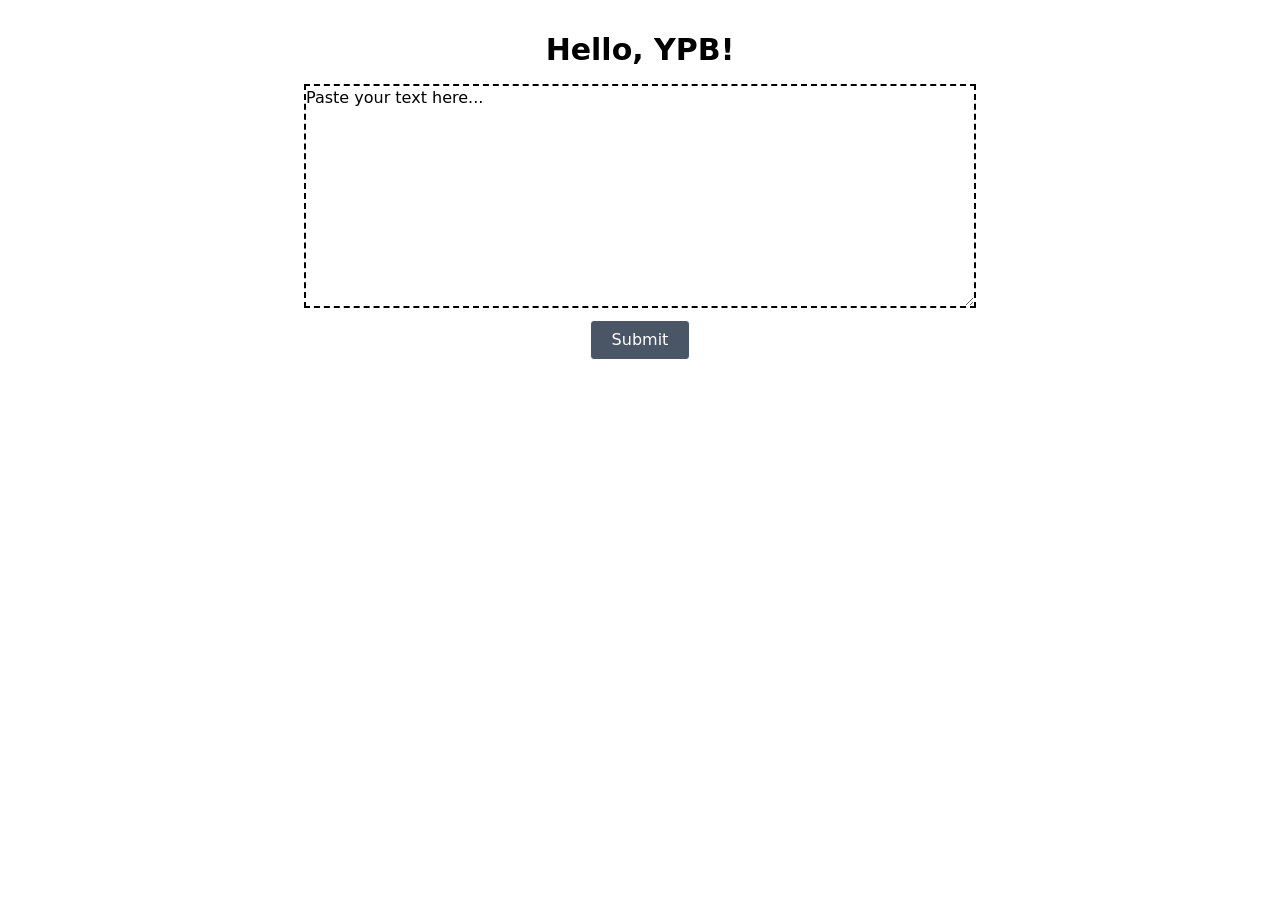
==== web/index.html @ c7476828 "refactor: update textarea and CSS classes for better responsiveness" ====
<!doctype html>
<html>

<head>
    <meta charset="UTF-8">
    <meta name="viewport" content="width=device-width, initial-scale=1.0">
    <link href="./output.css" rel="stylesheet">
</head>

<body>
    <div class="container flex flex-col items-center mx-auto px-3 py-8">
        <h1 class="text-3xl font-bold mb-4">Hello, YPB!</h1>
        <textarea id="textInput" placeholder="Paste your text here..."
            class="border-dashed w-8/12 max-w-2xl h-56 min-h-10 border-2"></textarea>
        <button id="submitButton" class="border rounded-sm hover:bg-black active:bg-gray-700 active:scale-95 transition-transform duration-150 w-25 h-10 mt-3 bg-gray-600 text-white">Submit</button>
        <div id="responseText" class="mt-4 p-2 w-sm md:w-md lg:w-xl"></div>
    </div>
    <script>
        const textInput = document.getElementById('textInput');
        const submitButton = document.getElementById('submitButton');
        const responseTextDiv = document.getElementById('responseText');

        submitButton.addEventListener('click', () => {
            const text = textInput.value;
            fetch('/', {
                method: 'PUT',
                headers: {
                    'Content-Type': 'text/plain',
                },
                body: text,
            })
                .then(response => {
                    if (response.ok) {
                        console.log('PUT request successful');
                        return response.text();
                        // Optionally, clear the textarea or give user feedback
                        // textInput.value = ''; 
                    } else {
                        console.error('PUT request failed:', response.status, response.statusText);
                        responseTextDiv.innerText = 'Error: ' + response.status + ' ' + response.statusText;
                        return null;
                    }
                })
                .then(data => {
                    if (data !== null) {
                        responseTextDiv.innerText = data;
                    }
                })
                .catch(error => {
                    console.error('Error sending PUT request:', error);
                    responseTextDiv.innerText = 'Error sending request: ' + error;
                });
        });
    </script>
</body>

</html>
---- web/output.css ----
/*! tailwindcss v4.1.5 | MIT License | https://tailwindcss.com */
@layer properties;
@layer theme, base, components, utilities;
@layer theme {
  :root, :host {
    --font-sans: ui-sans-serif, system-ui, sans-serif, "Apple Color Emoji",
      "Segoe UI Emoji", "Segoe UI Symbol", "Noto Color Emoji";
    --font-mono: ui-monospace, SFMono-Regular, Menlo, Monaco, Consolas, "Liberation Mono",
      "Courier New", monospace;
    --color-gray-600: oklch(44.6% 0.03 256.802);
    --color-gray-700: oklch(37.3% 0.034 259.733);
    --color-black: #000;
    --color-white: #fff;
    --spacing: 0.25rem;
    --container-2xs: 18rem;
    --container-xs: 20rem;
    --container-sm: 24rem;
    --container-md: 28rem;
    --container-lg: 32rem;
    --container-xl: 36rem;
    --container-2xl: 42rem;
    --text-3xl: 1.875rem;
    --text-3xl--line-height: calc(2.25 / 1.875);
    --font-weight-bold: 700;
    --radius-sm: 0.25rem;
    --default-transition-duration: 150ms;
    --default-transition-timing-function: cubic-bezier(0.4, 0, 0.2, 1);
    --default-font-family: var(--font-sans);
    --default-mono-font-family: var(--font-mono);
  }
}
@layer base {
  *, ::after, ::before, ::backdrop, ::file-selector-button {
    box-sizing: border-box;
    margin: 0;
    padding: 0;
    border: 0 solid;
  }
  html, :host {
    line-height: 1.5;
    -webkit-text-size-adjust: 100%;
    tab-size: 4;
    font-family: var(--default-font-family, ui-sans-serif, system-ui, sans-serif, "Apple Color Emoji", "Segoe UI Emoji", "Segoe UI Symbol", "Noto Color Emoji");
    font-feature-settings: var(--default-font-feature-settings, normal);
    font-variation-settings: var(--default-font-variation-settings, normal);
    -webkit-tap-highlight-color: transparent;
  }
  hr {
    height: 0;
    color: inherit;
    border-top-width: 1px;
  }
  abbr:where([title]) {
    -webkit-text-decoration: underline dotted;
    text-decoration: underline dotted;
  }
  h1, h2, h3, h4, h5, h6 {
    font-size: inherit;
    font-weight: inherit;
  }
  a {
    color: inherit;
    -webkit-text-decoration: inherit;
    text-decoration: inherit;
  }
  b, strong {
    font-weight: bolder;
  }
  code, kbd, samp, pre {
    font-family: var(--default-mono-font-family, ui-monospace, SFMono-Regular, Menlo, Monaco, Consolas, "Liberation Mono", "Courier New", monospace);
    font-feature-settings: var(--default-mono-font-feature-settings, normal);
    font-variation-settings: var(--default-mono-font-variation-settings, normal);
    font-size: 1em;
  }
  small {
    font-size: 80%;
  }
  sub, sup {
    font-size: 75%;
    line-height: 0;
    position: relative;
    vertical-align: baseline;
  }
  sub {
    bottom: -0.25em;
  }
  sup {
    top: -0.5em;
  }
  table {
    text-indent: 0;
    border-color: inherit;
    border-collapse: collapse;
  }
  :-moz-focusring {
    outline: auto;
  }
  progress {
    vertical-align: baseline;
  }
  summary {
    display: list-item;
  }
  ol, ul, menu {
    list-style: none;
  }
  img, svg, video, canvas, audio, iframe, embed, object {
    display: block;
    vertical-align: middle;
  }
  img, video {
    max-width: 100%;
    height: auto;
  }
  button, input, select, optgroup, textarea, ::file-selector-button {
    font: inherit;
    font-feature-settings: inherit;
    font-variation-settings: inherit;
    letter-spacing: inherit;
    color: inherit;
    border-radius: 0;
    background-color: transparent;
    opacity: 1;
  }
  :where(select:is([multiple], [size])) optgroup {
    font-weight: bolder;
  }
  :where(select:is([multiple], [size])) optgroup option {
    padding-inline-start: 20px;
  }
  ::file-selector-button {
    margin-inline-end: 4px;
  }
  ::placeholder {
    opacity: 1;
  }
  @supports (not (-webkit-appearance: -apple-pay-button))  or (contain-intrinsic-size: 1px) {
    ::placeholder {
      color: currentcolor;
      @supports (color: color-mix(in lab, red, red)) {
        color: color-mix(in oklab, currentcolor 50%, transparent);
      }
    }
  }
  textarea {
    resize: vertical;
  }
  ::-webkit-search-decoration {
    -webkit-appearance: none;
  }
  ::-webkit-date-and-time-value {
    min-height: 1lh;
    text-align: inherit;
  }
  ::-webkit-datetime-edit {
    display: inline-flex;
  }
  ::-webkit-datetime-edit-fields-wrapper {
    padding: 0;
  }
  ::-webkit-datetime-edit, ::-webkit-datetime-edit-year-field, ::-webkit-datetime-edit-month-field, ::-webkit-datetime-edit-day-field, ::-webkit-datetime-edit-hour-field, ::-webkit-datetime-edit-minute-field, ::-webkit-datetime-edit-second-field, ::-webkit-datetime-edit-millisecond-field, ::-webkit-datetime-edit-meridiem-field {
    padding-block: 0;
  }
  :-moz-ui-invalid {
    box-shadow: none;
  }
  button, input:where([type="button"], [type="reset"], [type="submit"]), ::file-selector-button {
    appearance: button;
  }
  ::-webkit-inner-spin-button, ::-webkit-outer-spin-button {
    height: auto;
  }
  [hidden]:where(:not([hidden="until-found"])) {
    display: none !important;
  }
}
@layer utilities {
  .visible {
    visibility: visible;
  }
  .absolute {
    position: absolute;
  }
  .fixed {
    position: fixed;
  }
  .container {
    width: 100%;
    @media (width >= 40rem) {
      max-width: 40rem;
    }
    @media (width >= 48rem) {
      max-width: 48rem;
    }
    @media (width >= 64rem) {
      max-width: 64rem;
    }
    @media (width >= 80rem) {
      max-width: 80rem;
    }
    @media (width >= 96rem) {
      max-width: 96rem;
    }
  }
  .mx-6 {
    margin-inline: calc(var(--spacing) * 6);
  }
  .mx-auto {
    margin-inline: auto;
  }
  .mt-3 {
    margin-top: calc(var(--spacing) * 3);
  }
  .mt-4 {
    margin-top: calc(var(--spacing) * 4);
  }
  .mb-4 {
    margin-bottom: calc(var(--spacing) * 4);
  }
  .contents {
    display: contents;
  }
  .flex {
    display: flex;
  }
  .table {
    display: table;
  }
  .h-10 {
    height: calc(var(--spacing) * 10);
  }
  .h-56 {
    height: calc(var(--spacing) * 56);
  }
  .min-h-10 {
    min-height: calc(var(--spacing) * 10);
  }
  .w-1 {
    width: calc(var(--spacing) * 1);
  }
  .w-2xs {
    width: var(--container-2xs);
  }
  .w-8 {
    width: calc(var(--spacing) * 8);
  }
  .w-8\/12 {
    width: calc(8/12 * 100%);
  }
  .w-15 {
    width: calc(var(--spacing) * 15);
  }
  .w-20 {
    width: calc(var(--spacing) * 20);
  }
  .w-25 {
    width: calc(var(--spacing) * 25);
  }
  .w-sm {
    width: var(--container-sm);
  }
  .w-xs {
    width: var(--container-xs);
  }
  .max-w-0 {
    max-width: calc(var(--spacing) * 0);
  }
  .max-w-2xl {
    max-width: var(--container-2xl);
  }
  .max-w-lg {
    max-width: var(--container-lg);
  }
  .max-w-xl {
    max-width: var(--container-xl);
  }
  .border-collapse {
    border-collapse: collapse;
  }
  .resize {
    resize: both;
  }
  .flex-col {
    flex-direction: column;
  }
  .items-center {
    align-items: center;
  }
  .rounded-sm {
    border-radius: var(--radius-sm);
  }
  .border {
    border-style: var(--tw-border-style);
    border-width: 1px;
  }
  .border-2 {
    border-style: var(--tw-border-style);
    border-width: 2px;
  }
  .border-dashed {
    --tw-border-style: dashed;
    border-style: dashed;
  }
  .bg-gray-600 {
    background-color: var(--color-gray-600);
  }
  .p-1 {
    padding: calc(var(--spacing) * 1);
  }
  .p-2 {
    padding: calc(var(--spacing) * 2);
  }
  .p-10 {
    padding: calc(var(--spacing) * 10);
  }
  .p-20 {
    padding: calc(var(--spacing) * 20);
  }
  .px-3 {
    padding-inline: calc(var(--spacing) * 3);
  }
  .py-8 {
    padding-block: calc(var(--spacing) * 8);
  }
  .text-3xl {
    font-size: var(--text-3xl);
    line-height: var(--tw-leading, var(--text-3xl--line-height));
  }
  .font-bold {
    --tw-font-weight: var(--font-weight-bold);
    font-weight: var(--font-weight-bold);
  }
  .text-white {
    color: var(--color-white);
  }
  .underline {
    text-decoration-line: underline;
  }
  .outline {
    outline-style: var(--tw-outline-style);
    outline-width: 1px;
  }
  .transition-transform {
    transition-property: transform, translate, scale, rotate;
    transition-timing-function: var(--tw-ease, var(--default-transition-timing-function));
    transition-duration: var(--tw-duration, var(--default-transition-duration));
  }
  .duration-150 {
    --tw-duration: 150ms;
    transition-duration: 150ms;
  }
  .hover\:bg-black {
    &:hover {
      @media (hover: hover) {
        background-color: var(--color-black);
      }
    }
  }
  .active\:scale-95 {
    &:active {
      --tw-scale-x: 95%;
      --tw-scale-y: 95%;
      --tw-scale-z: 95%;
      scale: var(--tw-scale-x) var(--tw-scale-y);
    }
  }
  .active\:bg-gray-700 {
    &:active {
      background-color: var(--color-gray-700);
    }
  }
  .sm\:w-sm {
    @media (width >= 40rem) {
      width: var(--container-sm);
    }
  }
  .sm\:w-xs {
    @media (width >= 40rem) {
      width: var(--container-xs);
    }
  }
  .md\:w-md {
    @media (width >= 48rem) {
      width: var(--container-md);
    }
  }
  .lg\:w-xl {
    @media (width >= 64rem) {
      width: var(--container-xl);
    }
  }
}
@property --tw-border-style {
  syntax: "*";
  inherits: false;
  initial-value: solid;
}
@property --tw-font-weight {
  syntax: "*";
  inherits: false;
}
@property --tw-outline-style {
  syntax: "*";
  inherits: false;
  initial-value: solid;
}
@property --tw-duration {
  syntax: "*";
  inherits: false;
}
@property --tw-scale-x {
  syntax: "*";
  inherits: false;
  initial-value: 1;
}
@property --tw-scale-y {
  syntax: "*";
  inherits: false;
  initial-value: 1;
}
@property --tw-scale-z {
  syntax: "*";
  inherits: false;
  initial-value: 1;
}
@layer properties {
  @supports ((-webkit-hyphens: none) and (not (margin-trim: inline))) or ((-moz-orient: inline) and (not (color:rgb(from red r g b)))) {
    *, ::before, ::after, ::backdrop {
      --tw-border-style: solid;
      --tw-font-weight: initial;
      --tw-outline-style: solid;
      --tw-duration: initial;
      --tw-scale-x: 1;
      --tw-scale-y: 1;
      --tw-scale-z: 1;
    }
  }
}
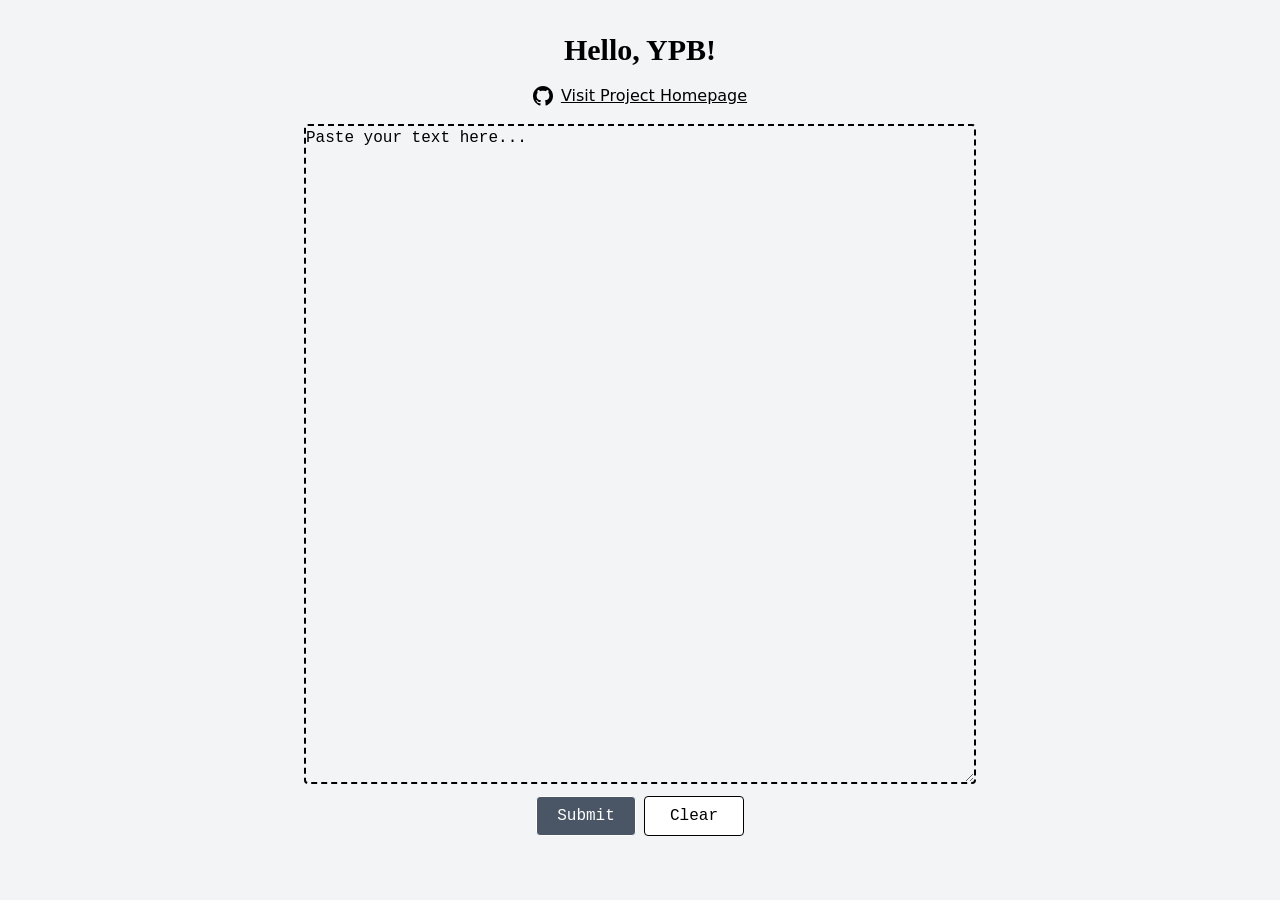
==== commit 9895b734: "feat: enhance UI with responsive design" ====
--- a/web/index.html
+++ b/web/index.html
@@ -7,17 +7,31 @@
     <link href="./output.css" rel="stylesheet">
 </head>
 
-<body>
-    <div class="container flex flex-col items-center mx-auto px-3 py-8">
-        <h1 class="text-3xl font-bold mb-4">Hello, YPB!</h1>
+<body class="bg-gray-100 overflow-hidden">
+    <div class="container flex flex-col items-center mx-auto px-3 py-8 h-dvh">
+        <h1 class="text-3xl font-bold mb-4 font-serif">Hello, YPB!</h1>
+        <a href="https://github.com/st0nie/ypb/" target="_blank" rel="noopener noreferrer"
+            class="flex items-center text-black hover:text-gray-700 underline mb-4">
+            <svg class="w-5 h-5 mr-2" xmlns="http://www.w3.org/2000/svg" viewBox="0 0 24 24" fill="currentColor">
+                <path
+                    d="M12 0c-6.626 0-12 5.373-12 12 0 5.302 3.438 9.8 8.207 11.387.599.111.793-.261.793-.577v-2.234c-3.338.726-4.033-1.416-4.033-1.416-.546-1.387-1.333-1.756-1.333-1.756-1.089-.745.083-.729.083-.729 1.205.084 1.839 1.237 1.839 1.237 1.07 1.834 2.807 1.304 3.492.997.107-.775.418-1.305.762-1.604-2.665-.305-5.467-1.334-5.467-5.931 0-1.311.469-2.381 1.236-3.221-.124-.303-.535-1.524.117-3.176 0 0 1.008-.322 3.301 1.23.957-.266 1.983-.399 3.003-.404 1.02.005 2.047.138 3.006.404 2.291-1.552 3.297-1.23 3.297-1.23.653 1.653.242 2.874.118 3.176.77.84 1.235 1.911 1.235 3.221 0 4.609-2.807 5.624-5.479 5.921.43.372.823 1.102.823 2.222v3.293c0 .319.192.694.801.576 4.765-1.589 8.199-6.086 8.199-11.386 0-6.627-5.373-12-12-12z" />
+            </svg>
+            Visit Project Homepage
+        </a>
         <textarea id="textInput" placeholder="Paste your text here..."
-            class="border-dashed w-8/12 max-w-2xl h-56 min-h-10 border-2"></textarea>
-        <button id="submitButton" class="border rounded-sm hover:bg-black active:bg-gray-700 active:scale-95 transition-transform duration-150 w-25 h-10 mt-3 bg-gray-600 text-white">Submit</button>
+            class="border-dashed font-mono w-10/12 max-w-2xl h-full max-h-dvh min-h-10 border-2 focus:border-solid rounded-sm placeholder:text-left"></textarea>
+        <div class="flex mt-3 space-x-2 font-mono">
+            <button id="submitButton"
+                class="border rounded-sm hover:bg-black active:bg-gray-600 active:scale-95 transition-transform duration-150 w-25 h-10 bg-gray-600 text-white px-4">Submit</button>
+            <button id="clearButton"
+                class="border rounded-sm hover:bg-gray-300 active:bg-white active:scale-95 transition-transform duration-150 w-25 h-10 bg-white text-black px-4">Clear</button>
+        </div>
         <div id="responseText" class="mt-4 p-2 w-sm md:w-md lg:w-xl"></div>
     </div>
     <script>
         const textInput = document.getElementById('textInput');
         const submitButton = document.getElementById('submitButton');
+        const clearButton = document.getElementById('clearButton'); // Get the clear button
         const responseTextDiv = document.getElementById('responseText');
 
         submitButton.addEventListener('click', () => {
@@ -33,8 +47,7 @@
                     if (response.ok) {
                         console.log('PUT request successful');
                         return response.text();
-                        // Optionally, clear the textarea or give user feedback
-                        // textInput.value = ''; 
+                        textInput.value = '';
                     } else {
                         console.error('PUT request failed:', response.status, response.statusText);
                         responseTextDiv.innerText = 'Error: ' + response.status + ' ' + response.statusText;
@@ -51,6 +64,12 @@
                     responseTextDiv.innerText = 'Error sending request: ' + error;
                 });
         });
+
+        clearButton.addEventListener('click', () => {
+            textInput.value = '';
+            responseTextDiv.innerText = '';
+            console.log('Text input and response cleared');
+        });
     </script>
 </body>
 
--- a/web/output.css
+++ b/web/output.css
@@ -5,10 +5,20 @@
   :root, :host {
     --font-sans: ui-sans-serif, system-ui, sans-serif, "Apple Color Emoji",
       "Segoe UI Emoji", "Segoe UI Symbol", "Noto Color Emoji";
+    --font-serif: ui-serif, Georgia, Cambria, "Times New Roman", Times, serif;
     --font-mono: ui-monospace, SFMono-Regular, Menlo, Monaco, Consolas, "Liberation Mono",
       "Courier New", monospace;
+    --color-blue-500: oklch(62.3% 0.214 259.815);
+    --color-blue-700: oklch(48.8% 0.243 264.376);
+    --color-gray-50: oklch(98.5% 0.002 247.839);
+    --color-gray-100: oklch(96.7% 0.003 264.542);
+    --color-gray-200: oklch(92.8% 0.006 264.531);
+    --color-gray-300: oklch(87.2% 0.01 258.338);
+    --color-gray-400: oklch(70.7% 0.022 261.325);
+    --color-gray-500: oklch(55.1% 0.027 264.364);
     --color-gray-600: oklch(44.6% 0.03 256.802);
     --color-gray-700: oklch(37.3% 0.034 259.733);
+    --color-gray-900: oklch(21% 0.034 264.665);
     --color-black: #000;
     --color-white: #fff;
     --spacing: 0.25rem;
@@ -21,8 +31,11 @@
     --container-2xl: 42rem;
     --text-3xl: 1.875rem;
     --text-3xl--line-height: calc(2.25 / 1.875);
+    --font-weight-semibold: 600;
     --font-weight-bold: 700;
     --radius-sm: 0.25rem;
+    --animate-spin: spin 1s linear infinite;
+    --animate-pulse: pulse 2s cubic-bezier(0.4, 0, 0.6, 1) infinite;
     --default-transition-duration: 150ms;
     --default-transition-timing-function: cubic-bezier(0.4, 0, 0.2, 1);
     --default-font-family: var(--font-sans);
@@ -202,9 +215,6 @@
       max-width: 96rem;
     }
   }
-  .mx-6 {
-    margin-inline: calc(var(--spacing) * 6);
-  }
   .mx-auto {
     margin-inline: auto;
   }
@@ -214,6 +224,9 @@
   .mt-4 {
     margin-top: calc(var(--spacing) * 4);
   }
+  .mr-2 {
+    margin-right: calc(var(--spacing) * 2);
+  }
   .mb-4 {
     margin-bottom: calc(var(--spacing) * 4);
   }
@@ -223,35 +236,29 @@
   .flex {
     display: flex;
   }
-  .table {
-    display: table;
+  .h-5 {
+    height: calc(var(--spacing) * 5);
   }
   .h-10 {
     height: calc(var(--spacing) * 10);
   }
-  .h-56 {
-    height: calc(var(--spacing) * 56);
+  .h-dvh {
+    height: 100dvh;
+  }
+  .h-full {
+    height: 100%;
+  }
+  .max-h-dvh {
+    max-height: 100dvh;
   }
   .min-h-10 {
     min-height: calc(var(--spacing) * 10);
   }
-  .w-1 {
-    width: calc(var(--spacing) * 1);
-  }
-  .w-2xs {
-    width: var(--container-2xs);
-  }
-  .w-8 {
-    width: calc(var(--spacing) * 8);
-  }
-  .w-8\/12 {
-    width: calc(8/12 * 100%);
-  }
-  .w-15 {
-    width: calc(var(--spacing) * 15);
-  }
-  .w-20 {
-    width: calc(var(--spacing) * 20);
+  .w-5 {
+    width: calc(var(--spacing) * 5);
+  }
+  .w-10\/12 {
+    width: calc(10/12 * 100%);
   }
   .w-25 {
     width: calc(var(--spacing) * 25);
@@ -259,32 +266,24 @@
   .w-sm {
     width: var(--container-sm);
   }
-  .w-xs {
-    width: var(--container-xs);
-  }
-  .max-w-0 {
-    max-width: calc(var(--spacing) * 0);
-  }
   .max-w-2xl {
     max-width: var(--container-2xl);
   }
-  .max-w-lg {
-    max-width: var(--container-lg);
-  }
-  .max-w-xl {
-    max-width: var(--container-xl);
-  }
-  .border-collapse {
-    border-collapse: collapse;
-  }
-  .resize {
-    resize: both;
-  }
   .flex-col {
     flex-direction: column;
   }
   .items-center {
     align-items: center;
+  }
+  .space-x-2 {
+    :where(& > :not(:last-child)) {
+      --tw-space-x-reverse: 0;
+      margin-inline-start: calc(calc(var(--spacing) * 2) * var(--tw-space-x-reverse));
+      margin-inline-end: calc(calc(var(--spacing) * 2) * calc(1 - var(--tw-space-x-reverse)));
+    }
+  }
+  .overflow-hidden {
+    overflow: hidden;
   }
   .rounded-sm {
     border-radius: var(--radius-sm);
@@ -301,26 +300,32 @@
     --tw-border-style: dashed;
     border-style: dashed;
   }
+  .bg-gray-100 {
+    background-color: var(--color-gray-100);
+  }
   .bg-gray-600 {
     background-color: var(--color-gray-600);
   }
-  .p-1 {
-    padding: calc(var(--spacing) * 1);
+  .bg-white {
+    background-color: var(--color-white);
   }
   .p-2 {
     padding: calc(var(--spacing) * 2);
   }
-  .p-10 {
-    padding: calc(var(--spacing) * 10);
-  }
-  .p-20 {
-    padding: calc(var(--spacing) * 20);
-  }
   .px-3 {
     padding-inline: calc(var(--spacing) * 3);
   }
+  .px-4 {
+    padding-inline: calc(var(--spacing) * 4);
+  }
   .py-8 {
     padding-block: calc(var(--spacing) * 8);
+  }
+  .font-mono {
+    font-family: var(--font-mono);
+  }
+  .font-serif {
+    font-family: var(--font-serif);
   }
   .text-3xl {
     font-size: var(--text-3xl);
@@ -330,15 +335,14 @@
     --tw-font-weight: var(--font-weight-bold);
     font-weight: var(--font-weight-bold);
   }
+  .text-black {
+    color: var(--color-black);
+  }
   .text-white {
     color: var(--color-white);
   }
   .underline {
     text-decoration-line: underline;
-  }
-  .outline {
-    outline-style: var(--tw-outline-style);
-    outline-width: 1px;
   }
   .transition-transform {
     transition-property: transform, translate, scale, rotate;
@@ -348,12 +352,37 @@
   .duration-150 {
     --tw-duration: 150ms;
     transition-duration: 150ms;
+  }
+  .placeholder\:text-left {
+    &::placeholder {
+      text-align: left;
+    }
   }
   .hover\:bg-black {
     &:hover {
       @media (hover: hover) {
         background-color: var(--color-black);
       }
+    }
+  }
+  .hover\:bg-gray-300 {
+    &:hover {
+      @media (hover: hover) {
+        background-color: var(--color-gray-300);
+      }
+    }
+  }
+  .hover\:text-gray-700 {
+    &:hover {
+      @media (hover: hover) {
+        color: var(--color-gray-700);
+      }
+    }
+  }
+  .focus\:border-solid {
+    &:focus {
+      --tw-border-style: solid;
+      border-style: solid;
     }
   }
   .active\:scale-95 {
@@ -364,19 +393,14 @@
       scale: var(--tw-scale-x) var(--tw-scale-y);
     }
   }
-  .active\:bg-gray-700 {
+  .active\:bg-gray-600 {
     &:active {
-      background-color: var(--color-gray-700);
-    }
-  }
-  .sm\:w-sm {
-    @media (width >= 40rem) {
-      width: var(--container-sm);
-    }
-  }
-  .sm\:w-xs {
-    @media (width >= 40rem) {
-      width: var(--container-xs);
+      background-color: var(--color-gray-600);
+    }
+  }
+  .active\:bg-white {
+    &:active {
+      background-color: var(--color-white);
     }
   }
   .md\:w-md {
@@ -390,6 +414,11 @@
     }
   }
 }
+@property --tw-space-x-reverse {
+  syntax: "*";
+  inherits: false;
+  initial-value: 0;
+}
 @property --tw-border-style {
   syntax: "*";
   inherits: false;
@@ -399,11 +428,6 @@
   syntax: "*";
   inherits: false;
 }
-@property --tw-outline-style {
-  syntax: "*";
-  inherits: false;
-  initial-value: solid;
-}
 @property --tw-duration {
   syntax: "*";
   inherits: false;
@@ -422,13 +446,23 @@
   syntax: "*";
   inherits: false;
   initial-value: 1;
+}
+@keyframes spin {
+  to {
+    transform: rotate(360deg);
+  }
+}
+@keyframes pulse {
+  50% {
+    opacity: 0.5;
+  }
 }
 @layer properties {
   @supports ((-webkit-hyphens: none) and (not (margin-trim: inline))) or ((-moz-orient: inline) and (not (color:rgb(from red r g b)))) {
     *, ::before, ::after, ::backdrop {
+      --tw-space-x-reverse: 0;
       --tw-border-style: solid;
       --tw-font-weight: initial;
-      --tw-outline-style: solid;
       --tw-duration: initial;
       --tw-scale-x: 1;
       --tw-scale-y: 1;
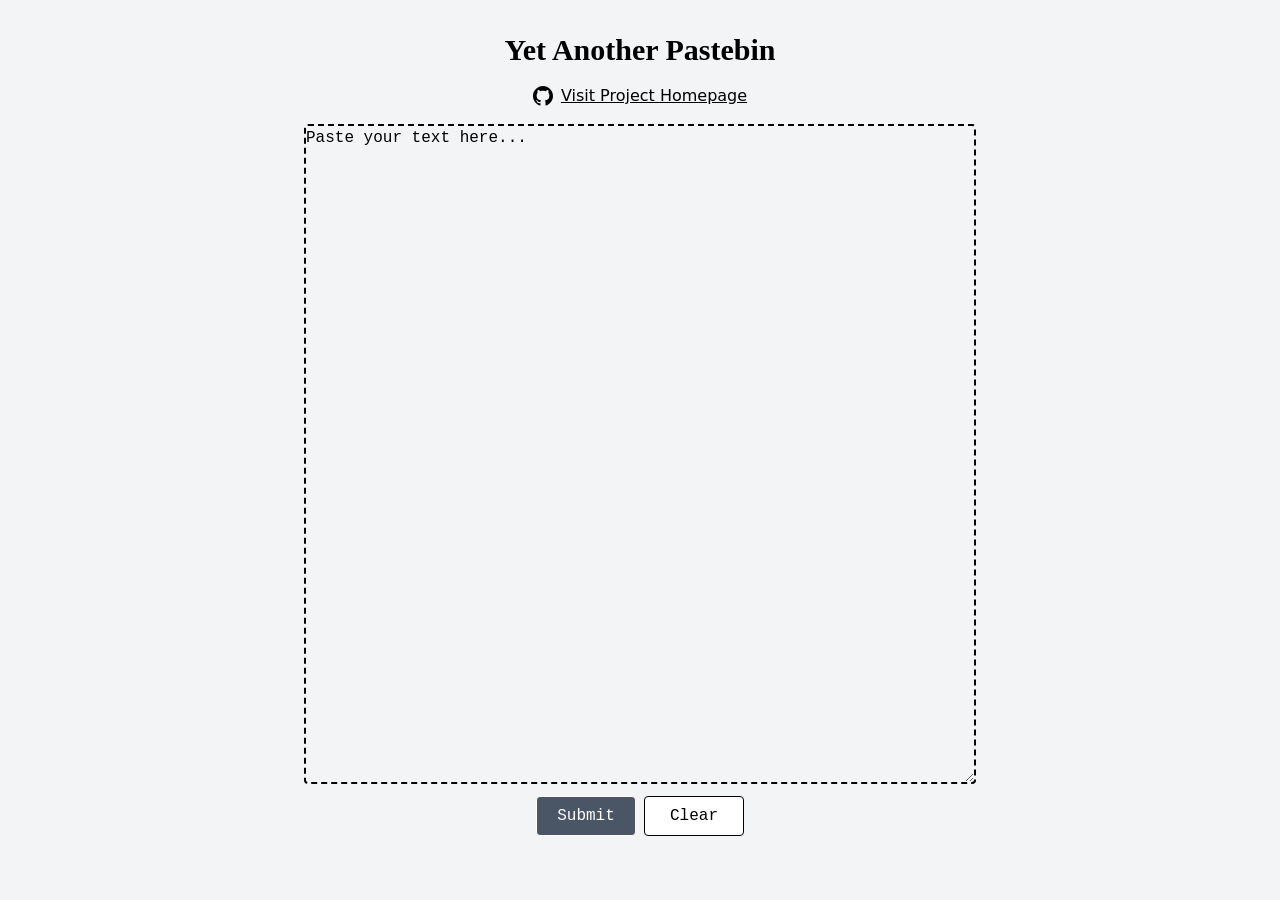
==== commit 74e7cfed: "chore: add title for frontend" ====
--- a/web/index.html
+++ b/web/index.html
@@ -3,13 +3,14 @@
 
 <head>
     <meta charset="UTF-8">
+    <title>Yet Another Pastebin</title>
     <meta name="viewport" content="width=device-width, initial-scale=1.0">
     <link href="./output.css" rel="stylesheet">
 </head>
 
 <body class="bg-gray-100 overflow-hidden">
     <div class="container flex flex-col items-center mx-auto px-3 py-8 h-dvh">
-        <h1 class="text-3xl font-bold mb-4 font-serif">Hello, YPB!</h1>
+        <h1 class="text-3xl font-bold mb-4 font-serif">Yet Another Pastebin</h1>
         <a href="https://github.com/st0nie/ypb/" target="_blank" rel="noopener noreferrer"
             class="flex items-center text-black hover:text-gray-700 underline mb-4">
             <svg class="w-5 h-5 mr-2" xmlns="http://www.w3.org/2000/svg" viewBox="0 0 24 24" fill="currentColor">
--- a/web/output.css
+++ b/web/output.css
@@ -33,6 +33,8 @@
     --text-3xl--line-height: calc(2.25 / 1.875);
     --font-weight-semibold: 600;
     --font-weight-bold: 700;
+    --tracking-wider: 0.05em;
+    --tracking-widest: 0.1em;
     --radius-sm: 0.25rem;
     --animate-spin: spin 1s linear infinite;
     --animate-pulse: pulse 2s cubic-bezier(0.4, 0, 0.6, 1) infinite;
@@ -197,6 +199,12 @@
   .fixed {
     position: fixed;
   }
+  .top-0 {
+    top: calc(var(--spacing) * 0);
+  }
+  .left-0 {
+    left: calc(var(--spacing) * 0);
+  }
   .container {
     width: 100%;
     @media (width >= 40rem) {
@@ -215,6 +223,12 @@
       max-width: 96rem;
     }
   }
+  .m-0 {
+    margin: calc(var(--spacing) * 0);
+  }
+  .mx-6 {
+    margin-inline: calc(var(--spacing) * 6);
+  }
   .mx-auto {
     margin-inline: auto;
   }
@@ -230,44 +244,164 @@
   .mb-4 {
     margin-bottom: calc(var(--spacing) * 4);
   }
+  .mb-10 {
+    margin-bottom: calc(var(--spacing) * 10);
+  }
   .contents {
     display: contents;
   }
   .flex {
     display: flex;
   }
+  .hidden {
+    display: none;
+  }
+  .table {
+    display: table;
+  }
+  .h-1 {
+    height: calc(var(--spacing) * 1);
+  }
+  .h-1\/12 {
+    height: calc(1/12 * 100%);
+  }
+  .h-2 {
+    height: calc(var(--spacing) * 2);
+  }
+  .h-2\/3 {
+    height: calc(2/3 * 100%);
+  }
   .h-5 {
     height: calc(var(--spacing) * 5);
   }
   .h-10 {
     height: calc(var(--spacing) * 10);
   }
+  .h-10\/12 {
+    height: calc(10/12 * 100%);
+  }
+  .h-56 {
+    height: calc(var(--spacing) * 56);
+  }
+  .h-96 {
+    height: calc(var(--spacing) * 96);
+  }
+  .h-\[calc\(100\%-45px\)\] {
+    height: calc(100% - 45px);
+  }
+  .h-\[calc\(screen-45px\)\] {
+    height: calc(screen - 45px);
+  }
+  .h-\[screen\/2\] {
+    height: screen/2;
+  }
+  .h-auto {
+    height: auto;
+  }
   .h-dvh {
     height: 100dvh;
   }
+  .h-dvw {
+    height: 100dvw;
+  }
   .h-full {
     height: 100%;
   }
+  .h-lvh {
+    height: 100lvh;
+  }
+  .h-max {
+    height: max-content;
+  }
+  .h-screen {
+    height: 100vh;
+  }
+  .h-svh {
+    height: 100svh;
+  }
   .max-h-dvh {
     max-height: 100dvh;
   }
+  .max-h-full {
+    max-height: 100%;
+  }
   .min-h-10 {
     min-height: calc(var(--spacing) * 10);
   }
+  .w-1 {
+    width: calc(var(--spacing) * 1);
+  }
+  .w-1\/4 {
+    width: calc(1/4 * 100%);
+  }
+  .w-2 {
+    width: calc(var(--spacing) * 2);
+  }
+  .w-2\/12 {
+    width: calc(2/12 * 100%);
+  }
+  .w-2xs {
+    width: var(--container-2xs);
+  }
+  .w-4 {
+    width: calc(var(--spacing) * 4);
+  }
+  .w-4\/5 {
+    width: calc(4/5 * 100%);
+  }
   .w-5 {
     width: calc(var(--spacing) * 5);
   }
+  .w-8 {
+    width: calc(var(--spacing) * 8);
+  }
+  .w-9 {
+    width: calc(var(--spacing) * 9);
+  }
+  .w-10 {
+    width: calc(var(--spacing) * 10);
+  }
   .w-10\/12 {
     width: calc(10/12 * 100%);
   }
+  .w-15 {
+    width: calc(var(--spacing) * 15);
+  }
+  .w-20 {
+    width: calc(var(--spacing) * 20);
+  }
   .w-25 {
     width: calc(var(--spacing) * 25);
   }
+  .w-full {
+    width: 100%;
+  }
   .w-sm {
     width: var(--container-sm);
   }
+  .w-xs {
+    width: var(--container-xs);
+  }
+  .max-w-0 {
+    max-width: calc(var(--spacing) * 0);
+  }
   .max-w-2xl {
     max-width: var(--container-2xl);
+  }
+  .max-w-lg {
+    max-width: var(--container-lg);
+  }
+  .max-w-xl {
+    max-width: var(--container-xl);
+  }
+  .border-collapse {
+    border-collapse: collapse;
+  }
+  .transform {
+    transform: var(--tw-rotate-x,) var(--tw-rotate-y,) var(--tw-rotate-z,) var(--tw-skew-x,) var(--tw-skew-y,);
+  }
+  .resize {
+    resize: both;
   }
   .flex-col {
     flex-direction: column;
@@ -285,6 +419,9 @@
   .overflow-hidden {
     overflow: hidden;
   }
+  .overflow-y-auto {
+    overflow-y: auto;
+  }
   .rounded-sm {
     border-radius: var(--radius-sm);
   }
@@ -300,18 +437,45 @@
     --tw-border-style: dashed;
     border-style: dashed;
   }
+  .bg-gray-50 {
+    background-color: var(--color-gray-50);
+  }
   .bg-gray-100 {
     background-color: var(--color-gray-100);
   }
+  .bg-gray-200 {
+    background-color: var(--color-gray-200);
+  }
+  .bg-gray-300 {
+    background-color: var(--color-gray-300);
+  }
   .bg-gray-600 {
     background-color: var(--color-gray-600);
   }
   .bg-white {
     background-color: var(--color-white);
   }
+  .p-0 {
+    padding: calc(var(--spacing) * 0);
+  }
+  .p-1 {
+    padding: calc(var(--spacing) * 1);
+  }
   .p-2 {
     padding: calc(var(--spacing) * 2);
   }
+  .p-6 {
+    padding: calc(var(--spacing) * 6);
+  }
+  .p-10 {
+    padding: calc(var(--spacing) * 10);
+  }
+  .p-20 {
+    padding: calc(var(--spacing) * 20);
+  }
+  .px-0 {
+    padding-inline: calc(var(--spacing) * 0);
+  }
   .px-3 {
     padding-inline: calc(var(--spacing) * 3);
   }
@@ -320,6 +484,9 @@
   }
   .py-8 {
     padding-block: calc(var(--spacing) * 8);
+  }
+  .text-left {
+    text-align: left;
   }
   .font-mono {
     font-family: var(--font-mono);
@@ -335,14 +502,39 @@
     --tw-font-weight: var(--font-weight-bold);
     font-weight: var(--font-weight-bold);
   }
+  .font-semibold {
+    --tw-font-weight: var(--font-weight-semibold);
+    font-weight: var(--font-weight-semibold);
+  }
+  .tracking-wider {
+    --tw-tracking: var(--tracking-wider);
+    letter-spacing: var(--tracking-wider);
+  }
+  .tracking-widest {
+    --tw-tracking: var(--tracking-widest);
+    letter-spacing: var(--tracking-widest);
+  }
   .text-black {
     color: var(--color-black);
   }
+  .text-blue-500 {
+    color: var(--color-blue-500);
+  }
   .text-white {
     color: var(--color-white);
   }
+  .font-stretch-75\% {
+    font-stretch: 75%;
+  }
+  .font-stretch-200\% {
+    font-stretch: 200%;
+  }
   .underline {
     text-decoration-line: underline;
+  }
+  .outline {
+    outline-style: var(--tw-outline-style);
+    outline-width: 1px;
   }
   .transition-transform {
     transition-property: transform, translate, scale, rotate;
@@ -352,6 +544,14 @@
   .duration-150 {
     --tw-duration: 150ms;
     transition-duration: 150ms;
+  }
+  .selection\:animate-spin {
+    & *::selection {
+      animation: var(--animate-spin);
+    }
+    &::selection {
+      animation: var(--animate-spin);
+    }
   }
   .placeholder\:text-left {
     &::placeholder {
@@ -365,6 +565,20 @@
       }
     }
   }
+  .hover\:bg-gray-100 {
+    &:hover {
+      @media (hover: hover) {
+        background-color: var(--color-gray-100);
+      }
+    }
+  }
+  .hover\:bg-gray-200 {
+    &:hover {
+      @media (hover: hover) {
+        background-color: var(--color-gray-200);
+      }
+    }
+  }
   .hover\:bg-gray-300 {
     &:hover {
       @media (hover: hover) {
@@ -372,6 +586,20 @@
       }
     }
   }
+  .hover\:bg-gray-600 {
+    &:hover {
+      @media (hover: hover) {
+        background-color: var(--color-gray-600);
+      }
+    }
+  }
+  .hover\:text-blue-700 {
+    &:hover {
+      @media (hover: hover) {
+        color: var(--color-blue-700);
+      }
+    }
+  }
   .hover\:text-gray-700 {
     &:hover {
       @media (hover: hover) {
@@ -379,6 +607,11 @@
       }
     }
   }
+  .focus\:animate-pulse {
+    &:focus {
+      animation: var(--animate-pulse);
+    }
+  }
   .focus\:border-solid {
     &:focus {
       --tw-border-style: solid;
@@ -393,9 +626,44 @@
       scale: var(--tw-scale-x) var(--tw-scale-y);
     }
   }
+  .active\:animate-spin {
+    &:active {
+      animation: var(--animate-spin);
+    }
+  }
+  .active\:bg-gray-100 {
+    &:active {
+      background-color: var(--color-gray-100);
+    }
+  }
+  .active\:bg-gray-300 {
+    &:active {
+      background-color: var(--color-gray-300);
+    }
+  }
+  .active\:bg-gray-400 {
+    &:active {
+      background-color: var(--color-gray-400);
+    }
+  }
+  .active\:bg-gray-500 {
+    &:active {
+      background-color: var(--color-gray-500);
+    }
+  }
   .active\:bg-gray-600 {
     &:active {
       background-color: var(--color-gray-600);
+    }
+  }
+  .active\:bg-gray-700 {
+    &:active {
+      background-color: var(--color-gray-700);
+    }
+  }
+  .active\:bg-gray-900 {
+    &:active {
+      background-color: var(--color-gray-900);
     }
   }
   .active\:bg-white {
@@ -414,6 +682,26 @@
     }
   }
 }
+@property --tw-rotate-x {
+  syntax: "*";
+  inherits: false;
+}
+@property --tw-rotate-y {
+  syntax: "*";
+  inherits: false;
+}
+@property --tw-rotate-z {
+  syntax: "*";
+  inherits: false;
+}
+@property --tw-skew-x {
+  syntax: "*";
+  inherits: false;
+}
+@property --tw-skew-y {
+  syntax: "*";
+  inherits: false;
+}
 @property --tw-space-x-reverse {
   syntax: "*";
   inherits: false;
@@ -427,6 +715,15 @@
 @property --tw-font-weight {
   syntax: "*";
   inherits: false;
+}
+@property --tw-tracking {
+  syntax: "*";
+  inherits: false;
+}
+@property --tw-outline-style {
+  syntax: "*";
+  inherits: false;
+  initial-value: solid;
 }
 @property --tw-duration {
   syntax: "*";
@@ -460,9 +757,16 @@
 @layer properties {
   @supports ((-webkit-hyphens: none) and (not (margin-trim: inline))) or ((-moz-orient: inline) and (not (color:rgb(from red r g b)))) {
     *, ::before, ::after, ::backdrop {
+      --tw-rotate-x: initial;
+      --tw-rotate-y: initial;
+      --tw-rotate-z: initial;
+      --tw-skew-x: initial;
+      --tw-skew-y: initial;
       --tw-space-x-reverse: 0;
       --tw-border-style: solid;
       --tw-font-weight: initial;
+      --tw-tracking: initial;
+      --tw-outline-style: solid;
       --tw-duration: initial;
       --tw-scale-x: 1;
       --tw-scale-y: 1;
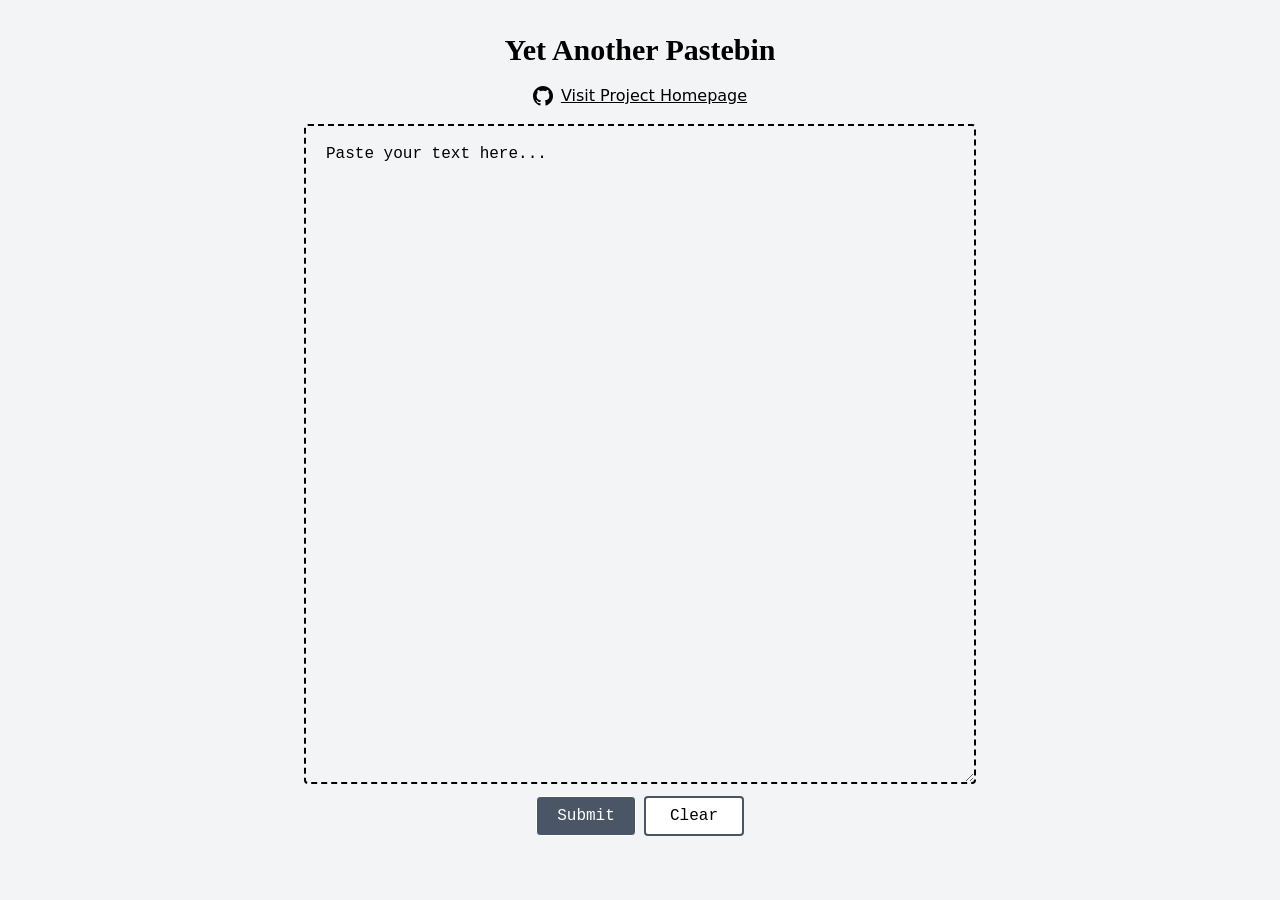
==== commit 10bbed9a: "chore: update textarea padding" ====
--- a/web/index.html
+++ b/web/index.html
@@ -20,12 +20,12 @@
             Visit Project Homepage
         </a>
         <textarea id="textInput" placeholder="Paste your text here..."
-            class="border-dashed font-mono w-10/12 max-w-2xl h-full max-h-dvh min-h-10 border-2 focus:border-solid rounded-sm placeholder:text-left"></textarea>
+            class="py-4 px-5 border-dashed font-mono w-10/12 max-w-2xl h-full max-h-dvh min-h-10 border-2 focus:border-solid rounded-sm placeholder:text-left"></textarea>
         <div class="flex mt-3 space-x-2 font-mono">
             <button id="submitButton"
                 class="border rounded-sm hover:bg-black active:bg-gray-600 active:scale-95 transition-transform duration-150 w-25 h-10 bg-gray-600 text-white px-4">Submit</button>
             <button id="clearButton"
-                class="border rounded-sm hover:bg-gray-300 active:bg-white active:scale-95 transition-transform duration-150 w-25 h-10 bg-white text-black px-4">Clear</button>
+                class="border-2 border-solid border-gray-600 rounded-sm hover:bg-gray-300 active:bg-white active:scale-95 transition-transform duration-150 w-25 h-10 bg-white text-black px-4">Clear</button>
         </div>
         <div id="responseText" class="mt-4 p-2 w-sm md:w-md lg:w-xl"></div>
     </div>
--- a/web/output.css
+++ b/web/output.css
@@ -199,12 +199,6 @@
   .fixed {
     position: fixed;
   }
-  .top-0 {
-    top: calc(var(--spacing) * 0);
-  }
-  .left-0 {
-    left: calc(var(--spacing) * 0);
-  }
   .container {
     width: 100%;
     @media (width >= 40rem) {
@@ -223,12 +217,6 @@
       max-width: 96rem;
     }
   }
-  .m-0 {
-    margin: calc(var(--spacing) * 0);
-  }
-  .mx-6 {
-    margin-inline: calc(var(--spacing) * 6);
-  }
   .mx-auto {
     margin-inline: auto;
   }
@@ -244,155 +232,50 @@
   .mb-4 {
     margin-bottom: calc(var(--spacing) * 4);
   }
-  .mb-10 {
-    margin-bottom: calc(var(--spacing) * 10);
-  }
   .contents {
     display: contents;
   }
   .flex {
     display: flex;
   }
-  .hidden {
-    display: none;
-  }
   .table {
     display: table;
   }
-  .h-1 {
-    height: calc(var(--spacing) * 1);
-  }
-  .h-1\/12 {
-    height: calc(1/12 * 100%);
-  }
-  .h-2 {
-    height: calc(var(--spacing) * 2);
-  }
-  .h-2\/3 {
-    height: calc(2/3 * 100%);
-  }
   .h-5 {
     height: calc(var(--spacing) * 5);
   }
   .h-10 {
     height: calc(var(--spacing) * 10);
   }
-  .h-10\/12 {
-    height: calc(10/12 * 100%);
-  }
-  .h-56 {
-    height: calc(var(--spacing) * 56);
-  }
-  .h-96 {
-    height: calc(var(--spacing) * 96);
-  }
-  .h-\[calc\(100\%-45px\)\] {
-    height: calc(100% - 45px);
-  }
-  .h-\[calc\(screen-45px\)\] {
-    height: calc(screen - 45px);
-  }
-  .h-\[screen\/2\] {
-    height: screen/2;
-  }
-  .h-auto {
-    height: auto;
-  }
   .h-dvh {
     height: 100dvh;
   }
-  .h-dvw {
-    height: 100dvw;
-  }
   .h-full {
     height: 100%;
   }
-  .h-lvh {
-    height: 100lvh;
-  }
-  .h-max {
-    height: max-content;
-  }
-  .h-screen {
-    height: 100vh;
-  }
-  .h-svh {
-    height: 100svh;
-  }
   .max-h-dvh {
     max-height: 100dvh;
   }
-  .max-h-full {
-    max-height: 100%;
-  }
   .min-h-10 {
     min-height: calc(var(--spacing) * 10);
   }
-  .w-1 {
-    width: calc(var(--spacing) * 1);
-  }
-  .w-1\/4 {
-    width: calc(1/4 * 100%);
-  }
-  .w-2 {
-    width: calc(var(--spacing) * 2);
-  }
-  .w-2\/12 {
-    width: calc(2/12 * 100%);
-  }
-  .w-2xs {
-    width: var(--container-2xs);
-  }
-  .w-4 {
-    width: calc(var(--spacing) * 4);
-  }
-  .w-4\/5 {
-    width: calc(4/5 * 100%);
-  }
   .w-5 {
     width: calc(var(--spacing) * 5);
   }
-  .w-8 {
-    width: calc(var(--spacing) * 8);
-  }
-  .w-9 {
-    width: calc(var(--spacing) * 9);
-  }
   .w-10 {
     width: calc(var(--spacing) * 10);
   }
   .w-10\/12 {
     width: calc(10/12 * 100%);
   }
-  .w-15 {
-    width: calc(var(--spacing) * 15);
-  }
-  .w-20 {
-    width: calc(var(--spacing) * 20);
-  }
   .w-25 {
     width: calc(var(--spacing) * 25);
   }
-  .w-full {
-    width: 100%;
-  }
   .w-sm {
     width: var(--container-sm);
   }
-  .w-xs {
-    width: var(--container-xs);
-  }
-  .max-w-0 {
-    max-width: calc(var(--spacing) * 0);
-  }
   .max-w-2xl {
     max-width: var(--container-2xl);
-  }
-  .max-w-lg {
-    max-width: var(--container-lg);
-  }
-  .max-w-xl {
-    max-width: var(--container-xl);
   }
   .border-collapse {
     border-collapse: collapse;
@@ -419,9 +302,6 @@
   .overflow-hidden {
     overflow: hidden;
   }
-  .overflow-y-auto {
-    overflow-y: auto;
-  }
   .rounded-sm {
     border-radius: var(--radius-sm);
   }
@@ -437,44 +317,50 @@
     --tw-border-style: dashed;
     border-style: dashed;
   }
-  .bg-gray-50 {
-    background-color: var(--color-gray-50);
+  .border-dotted {
+    --tw-border-style: dotted;
+    border-style: dotted;
+  }
+  .border-double {
+    --tw-border-style: double;
+    border-style: double;
+  }
+  .border-solid {
+    --tw-border-style: solid;
+    border-style: solid;
+  }
+  .border-gray-300 {
+    border-color: var(--color-gray-300);
+  }
+  .border-gray-500 {
+    border-color: var(--color-gray-500);
+  }
+  .border-gray-600 {
+    border-color: var(--color-gray-600);
+  }
+  .border-gray-700 {
+    border-color: var(--color-gray-700);
+  }
+  .border-white {
+    border-color: var(--color-white);
   }
   .bg-gray-100 {
     background-color: var(--color-gray-100);
   }
-  .bg-gray-200 {
-    background-color: var(--color-gray-200);
-  }
-  .bg-gray-300 {
-    background-color: var(--color-gray-300);
-  }
   .bg-gray-600 {
     background-color: var(--color-gray-600);
   }
   .bg-white {
     background-color: var(--color-white);
   }
-  .p-0 {
-    padding: calc(var(--spacing) * 0);
-  }
-  .p-1 {
-    padding: calc(var(--spacing) * 1);
-  }
   .p-2 {
     padding: calc(var(--spacing) * 2);
   }
-  .p-6 {
-    padding: calc(var(--spacing) * 6);
-  }
-  .p-10 {
-    padding: calc(var(--spacing) * 10);
-  }
-  .p-20 {
-    padding: calc(var(--spacing) * 20);
-  }
-  .px-0 {
-    padding-inline: calc(var(--spacing) * 0);
+  .p-3 {
+    padding: calc(var(--spacing) * 3);
+  }
+  .p-4 {
+    padding: calc(var(--spacing) * 4);
   }
   .px-3 {
     padding-inline: calc(var(--spacing) * 3);
@@ -482,11 +368,14 @@
   .px-4 {
     padding-inline: calc(var(--spacing) * 4);
   }
+  .px-5 {
+    padding-inline: calc(var(--spacing) * 5);
+  }
+  .py-4 {
+    padding-block: calc(var(--spacing) * 4);
+  }
   .py-8 {
     padding-block: calc(var(--spacing) * 8);
-  }
-  .text-left {
-    text-align: left;
   }
   .font-mono {
     font-family: var(--font-mono);
@@ -502,32 +391,11 @@
     --tw-font-weight: var(--font-weight-bold);
     font-weight: var(--font-weight-bold);
   }
-  .font-semibold {
-    --tw-font-weight: var(--font-weight-semibold);
-    font-weight: var(--font-weight-semibold);
-  }
-  .tracking-wider {
-    --tw-tracking: var(--tracking-wider);
-    letter-spacing: var(--tracking-wider);
-  }
-  .tracking-widest {
-    --tw-tracking: var(--tracking-widest);
-    letter-spacing: var(--tracking-widest);
-  }
   .text-black {
     color: var(--color-black);
   }
-  .text-blue-500 {
-    color: var(--color-blue-500);
-  }
   .text-white {
     color: var(--color-white);
-  }
-  .font-stretch-75\% {
-    font-stretch: 75%;
-  }
-  .font-stretch-200\% {
-    font-stretch: 200%;
   }
   .underline {
     text-decoration-line: underline;
@@ -544,14 +412,6 @@
   .duration-150 {
     --tw-duration: 150ms;
     transition-duration: 150ms;
-  }
-  .selection\:animate-spin {
-    & *::selection {
-      animation: var(--animate-spin);
-    }
-    &::selection {
-      animation: var(--animate-spin);
-    }
   }
   .placeholder\:text-left {
     &::placeholder {
@@ -565,20 +425,6 @@
       }
     }
   }
-  .hover\:bg-gray-100 {
-    &:hover {
-      @media (hover: hover) {
-        background-color: var(--color-gray-100);
-      }
-    }
-  }
-  .hover\:bg-gray-200 {
-    &:hover {
-      @media (hover: hover) {
-        background-color: var(--color-gray-200);
-      }
-    }
-  }
   .hover\:bg-gray-300 {
     &:hover {
       @media (hover: hover) {
@@ -586,30 +432,11 @@
       }
     }
   }
-  .hover\:bg-gray-600 {
-    &:hover {
-      @media (hover: hover) {
-        background-color: var(--color-gray-600);
-      }
-    }
-  }
-  .hover\:text-blue-700 {
-    &:hover {
-      @media (hover: hover) {
-        color: var(--color-blue-700);
-      }
-    }
-  }
   .hover\:text-gray-700 {
     &:hover {
       @media (hover: hover) {
         color: var(--color-gray-700);
       }
-    }
-  }
-  .focus\:animate-pulse {
-    &:focus {
-      animation: var(--animate-pulse);
     }
   }
   .focus\:border-solid {
@@ -626,46 +453,11 @@
       scale: var(--tw-scale-x) var(--tw-scale-y);
     }
   }
-  .active\:animate-spin {
-    &:active {
-      animation: var(--animate-spin);
-    }
-  }
-  .active\:bg-gray-100 {
-    &:active {
-      background-color: var(--color-gray-100);
-    }
-  }
-  .active\:bg-gray-300 {
-    &:active {
-      background-color: var(--color-gray-300);
-    }
-  }
-  .active\:bg-gray-400 {
-    &:active {
-      background-color: var(--color-gray-400);
-    }
-  }
-  .active\:bg-gray-500 {
-    &:active {
-      background-color: var(--color-gray-500);
-    }
-  }
   .active\:bg-gray-600 {
     &:active {
       background-color: var(--color-gray-600);
     }
   }
-  .active\:bg-gray-700 {
-    &:active {
-      background-color: var(--color-gray-700);
-    }
-  }
-  .active\:bg-gray-900 {
-    &:active {
-      background-color: var(--color-gray-900);
-    }
-  }
   .active\:bg-white {
     &:active {
       background-color: var(--color-white);
@@ -713,10 +505,6 @@
   initial-value: solid;
 }
 @property --tw-font-weight {
-  syntax: "*";
-  inherits: false;
-}
-@property --tw-tracking {
   syntax: "*";
   inherits: false;
 }
@@ -765,7 +553,6 @@
       --tw-space-x-reverse: 0;
       --tw-border-style: solid;
       --tw-font-weight: initial;
-      --tw-tracking: initial;
       --tw-outline-style: solid;
       --tw-duration: initial;
       --tw-scale-x: 1;
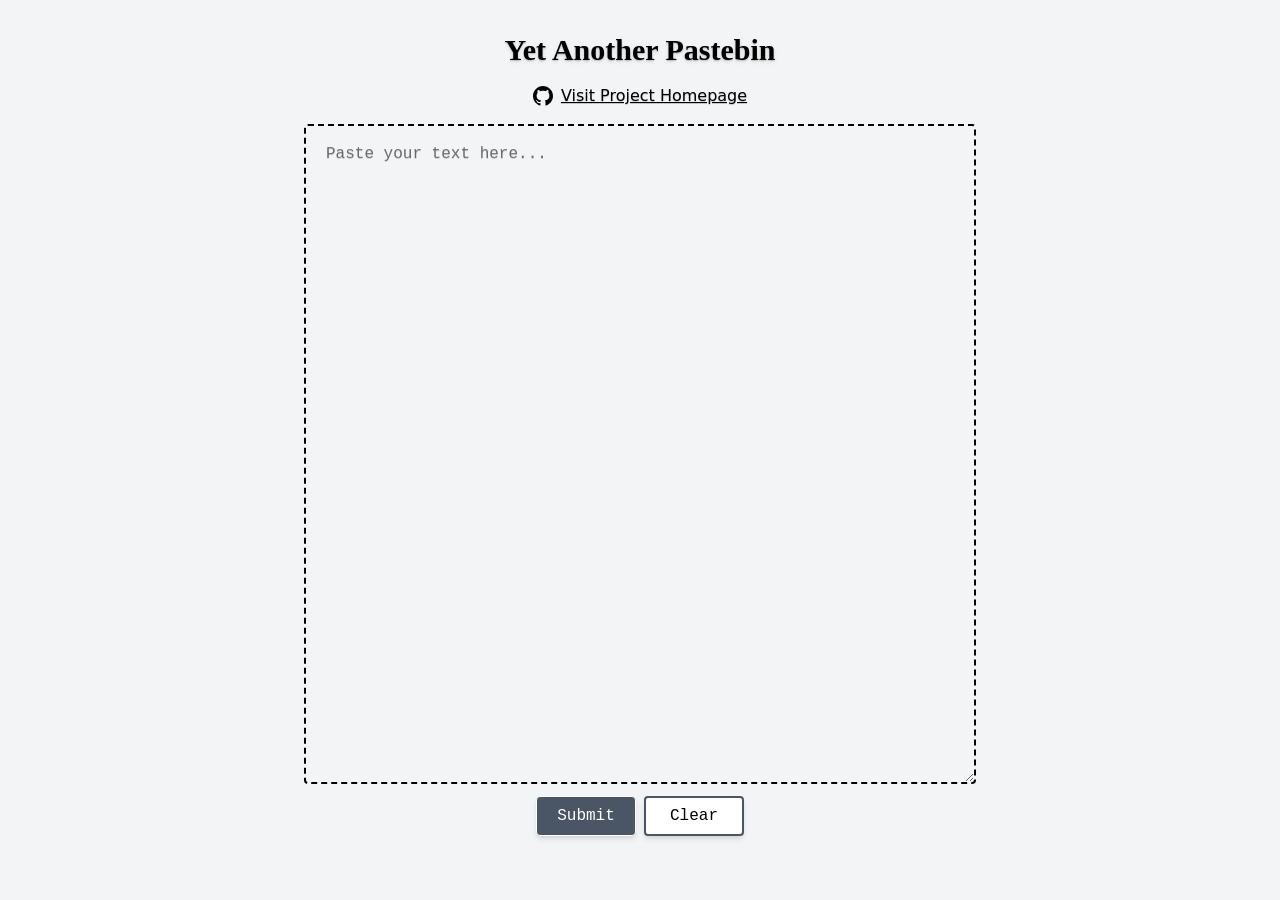
==== commit 20e9b909: "chore: add shadow for frontend" ====
--- a/web/index.html
+++ b/web/index.html
@@ -10,9 +10,9 @@
 
 <body class="bg-gray-100 overflow-hidden">
     <div class="container flex flex-col items-center mx-auto px-3 py-8 h-dvh">
-        <h1 class="text-3xl font-bold mb-4 font-serif">Yet Another Pastebin</h1>
+        <h1 class="text-shadow-md text-3xl font-bold mb-4 font-serif">Yet Another Pastebin</h1>
         <a href="https://github.com/st0nie/ypb/" target="_blank" rel="noopener noreferrer"
-            class="flex items-center text-black hover:text-gray-700 underline mb-4">
+            class="text-shadow-xs flex items-center text-black hover:text-gray-700 underline mb-4">
             <svg class="w-5 h-5 mr-2" xmlns="http://www.w3.org/2000/svg" viewBox="0 0 24 24" fill="currentColor">
                 <path
                     d="M12 0c-6.626 0-12 5.373-12 12 0 5.302 3.438 9.8 8.207 11.387.599.111.793-.261.793-.577v-2.234c-3.338.726-4.033-1.416-4.033-1.416-.546-1.387-1.333-1.756-1.333-1.756-1.089-.745.083-.729.083-.729 1.205.084 1.839 1.237 1.839 1.237 1.07 1.834 2.807 1.304 3.492.997.107-.775.418-1.305.762-1.604-2.665-.305-5.467-1.334-5.467-5.931 0-1.311.469-2.381 1.236-3.221-.124-.303-.535-1.524.117-3.176 0 0 1.008-.322 3.301 1.23.957-.266 1.983-.399 3.003-.404 1.02.005 2.047.138 3.006.404 2.291-1.552 3.297-1.23 3.297-1.23.653 1.653.242 2.874.118 3.176.77.84 1.235 1.911 1.235 3.221 0 4.609-2.807 5.624-5.479 5.921.43.372.823 1.102.823 2.222v3.293c0 .319.192.694.801.576 4.765-1.589 8.199-6.086 8.199-11.386 0-6.627-5.373-12-12-12z" />
@@ -20,14 +20,14 @@
             Visit Project Homepage
         </a>
         <textarea id="textInput" placeholder="Paste your text here..."
-            class="py-4 px-5 border-dashed font-mono w-10/12 max-w-2xl h-full max-h-dvh min-h-10 border-2 focus:border-solid rounded-sm placeholder:text-left"></textarea>
+            class="focus:shadow-2xl text-shadow-2xs py-4 px-5 border-dashed font-mono w-10/12 max-w-2xl h-full max-h-dvh min-h-10 border-2 focus:border-solid rounded-sm placeholder:text-left"></textarea>
         <div class="flex mt-3 space-x-2 font-mono">
             <button id="submitButton"
-                class="border rounded-sm hover:bg-black active:bg-gray-600 active:scale-95 transition-transform duration-150 w-25 h-10 bg-gray-600 text-white px-4">Submit</button>
+                class="shadow-md border rounded-sm hover:bg-black active:bg-gray-600 active:scale-95 transition-transform duration-150 w-25 h-10 bg-gray-600 text-white px-4">Submit</button>
             <button id="clearButton"
-                class="border-2 border-solid border-gray-600 rounded-sm hover:bg-gray-300 active:bg-white active:scale-95 transition-transform duration-150 w-25 h-10 bg-white text-black px-4">Clear</button>
+                class="shadow-md border-2 border-solid border-gray-600 rounded-sm hover:bg-gray-300 active:bg-white active:scale-95 transition-transform duration-150 w-25 h-10 bg-white text-black px-4">Clear</button>
         </div>
-        <div id="responseText" class="mt-4 p-2 w-sm md:w-md lg:w-xl"></div>
+        <div id="responseText" class="text-gray-700 mt-4 p-2 w-8/12 max-w-2xl lg:w-xl"></div>
     </div>
     <script>
         const textInput = document.getElementById('textInput');
--- a/web/output.css
+++ b/web/output.css
@@ -1,563 +1,2 @@
 /*! tailwindcss v4.1.5 | MIT License | https://tailwindcss.com */
-@layer properties;
-@layer theme, base, components, utilities;
-@layer theme {
-  :root, :host {
-    --font-sans: ui-sans-serif, system-ui, sans-serif, "Apple Color Emoji",
-      "Segoe UI Emoji", "Segoe UI Symbol", "Noto Color Emoji";
-    --font-serif: ui-serif, Georgia, Cambria, "Times New Roman", Times, serif;
-    --font-mono: ui-monospace, SFMono-Regular, Menlo, Monaco, Consolas, "Liberation Mono",
-      "Courier New", monospace;
-    --color-blue-500: oklch(62.3% 0.214 259.815);
-    --color-blue-700: oklch(48.8% 0.243 264.376);
-    --color-gray-50: oklch(98.5% 0.002 247.839);
-    --color-gray-100: oklch(96.7% 0.003 264.542);
-    --color-gray-200: oklch(92.8% 0.006 264.531);
-    --color-gray-300: oklch(87.2% 0.01 258.338);
-    --color-gray-400: oklch(70.7% 0.022 261.325);
-    --color-gray-500: oklch(55.1% 0.027 264.364);
-    --color-gray-600: oklch(44.6% 0.03 256.802);
-    --color-gray-700: oklch(37.3% 0.034 259.733);
-    --color-gray-900: oklch(21% 0.034 264.665);
-    --color-black: #000;
-    --color-white: #fff;
-    --spacing: 0.25rem;
-    --container-2xs: 18rem;
-    --container-xs: 20rem;
-    --container-sm: 24rem;
-    --container-md: 28rem;
-    --container-lg: 32rem;
-    --container-xl: 36rem;
-    --container-2xl: 42rem;
-    --text-3xl: 1.875rem;
-    --text-3xl--line-height: calc(2.25 / 1.875);
-    --font-weight-semibold: 600;
-    --font-weight-bold: 700;
-    --tracking-wider: 0.05em;
-    --tracking-widest: 0.1em;
-    --radius-sm: 0.25rem;
-    --animate-spin: spin 1s linear infinite;
-    --animate-pulse: pulse 2s cubic-bezier(0.4, 0, 0.6, 1) infinite;
-    --default-transition-duration: 150ms;
-    --default-transition-timing-function: cubic-bezier(0.4, 0, 0.2, 1);
-    --default-font-family: var(--font-sans);
-    --default-mono-font-family: var(--font-mono);
-  }
-}
-@layer base {
-  *, ::after, ::before, ::backdrop, ::file-selector-button {
-    box-sizing: border-box;
-    margin: 0;
-    padding: 0;
-    border: 0 solid;
-  }
-  html, :host {
-    line-height: 1.5;
-    -webkit-text-size-adjust: 100%;
-    tab-size: 4;
-    font-family: var(--default-font-family, ui-sans-serif, system-ui, sans-serif, "Apple Color Emoji", "Segoe UI Emoji", "Segoe UI Symbol", "Noto Color Emoji");
-    font-feature-settings: var(--default-font-feature-settings, normal);
-    font-variation-settings: var(--default-font-variation-settings, normal);
-    -webkit-tap-highlight-color: transparent;
-  }
-  hr {
-    height: 0;
-    color: inherit;
-    border-top-width: 1px;
-  }
-  abbr:where([title]) {
-    -webkit-text-decoration: underline dotted;
-    text-decoration: underline dotted;
-  }
-  h1, h2, h3, h4, h5, h6 {
-    font-size: inherit;
-    font-weight: inherit;
-  }
-  a {
-    color: inherit;
-    -webkit-text-decoration: inherit;
-    text-decoration: inherit;
-  }
-  b, strong {
-    font-weight: bolder;
-  }
-  code, kbd, samp, pre {
-    font-family: var(--default-mono-font-family, ui-monospace, SFMono-Regular, Menlo, Monaco, Consolas, "Liberation Mono", "Courier New", monospace);
-    font-feature-settings: var(--default-mono-font-feature-settings, normal);
-    font-variation-settings: var(--default-mono-font-variation-settings, normal);
-    font-size: 1em;
-  }
-  small {
-    font-size: 80%;
-  }
-  sub, sup {
-    font-size: 75%;
-    line-height: 0;
-    position: relative;
-    vertical-align: baseline;
-  }
-  sub {
-    bottom: -0.25em;
-  }
-  sup {
-    top: -0.5em;
-  }
-  table {
-    text-indent: 0;
-    border-color: inherit;
-    border-collapse: collapse;
-  }
-  :-moz-focusring {
-    outline: auto;
-  }
-  progress {
-    vertical-align: baseline;
-  }
-  summary {
-    display: list-item;
-  }
-  ol, ul, menu {
-    list-style: none;
-  }
-  img, svg, video, canvas, audio, iframe, embed, object {
-    display: block;
-    vertical-align: middle;
-  }
-  img, video {
-    max-width: 100%;
-    height: auto;
-  }
-  button, input, select, optgroup, textarea, ::file-selector-button {
-    font: inherit;
-    font-feature-settings: inherit;
-    font-variation-settings: inherit;
-    letter-spacing: inherit;
-    color: inherit;
-    border-radius: 0;
-    background-color: transparent;
-    opacity: 1;
-  }
-  :where(select:is([multiple], [size])) optgroup {
-    font-weight: bolder;
-  }
-  :where(select:is([multiple], [size])) optgroup option {
-    padding-inline-start: 20px;
-  }
-  ::file-selector-button {
-    margin-inline-end: 4px;
-  }
-  ::placeholder {
-    opacity: 1;
-  }
-  @supports (not (-webkit-appearance: -apple-pay-button))  or (contain-intrinsic-size: 1px) {
-    ::placeholder {
-      color: currentcolor;
-      @supports (color: color-mix(in lab, red, red)) {
-        color: color-mix(in oklab, currentcolor 50%, transparent);
-      }
-    }
-  }
-  textarea {
-    resize: vertical;
-  }
-  ::-webkit-search-decoration {
-    -webkit-appearance: none;
-  }
-  ::-webkit-date-and-time-value {
-    min-height: 1lh;
-    text-align: inherit;
-  }
-  ::-webkit-datetime-edit {
-    display: inline-flex;
-  }
-  ::-webkit-datetime-edit-fields-wrapper {
-    padding: 0;
-  }
-  ::-webkit-datetime-edit, ::-webkit-datetime-edit-year-field, ::-webkit-datetime-edit-month-field, ::-webkit-datetime-edit-day-field, ::-webkit-datetime-edit-hour-field, ::-webkit-datetime-edit-minute-field, ::-webkit-datetime-edit-second-field, ::-webkit-datetime-edit-millisecond-field, ::-webkit-datetime-edit-meridiem-field {
-    padding-block: 0;
-  }
-  :-moz-ui-invalid {
-    box-shadow: none;
-  }
-  button, input:where([type="button"], [type="reset"], [type="submit"]), ::file-selector-button {
-    appearance: button;
-  }
-  ::-webkit-inner-spin-button, ::-webkit-outer-spin-button {
-    height: auto;
-  }
-  [hidden]:where(:not([hidden="until-found"])) {
-    display: none !important;
-  }
-}
-@layer utilities {
-  .visible {
-    visibility: visible;
-  }
-  .absolute {
-    position: absolute;
-  }
-  .fixed {
-    position: fixed;
-  }
-  .container {
-    width: 100%;
-    @media (width >= 40rem) {
-      max-width: 40rem;
-    }
-    @media (width >= 48rem) {
-      max-width: 48rem;
-    }
-    @media (width >= 64rem) {
-      max-width: 64rem;
-    }
-    @media (width >= 80rem) {
-      max-width: 80rem;
-    }
-    @media (width >= 96rem) {
-      max-width: 96rem;
-    }
-  }
-  .mx-auto {
-    margin-inline: auto;
-  }
-  .mt-3 {
-    margin-top: calc(var(--spacing) * 3);
-  }
-  .mt-4 {
-    margin-top: calc(var(--spacing) * 4);
-  }
-  .mr-2 {
-    margin-right: calc(var(--spacing) * 2);
-  }
-  .mb-4 {
-    margin-bottom: calc(var(--spacing) * 4);
-  }
-  .contents {
-    display: contents;
-  }
-  .flex {
-    display: flex;
-  }
-  .table {
-    display: table;
-  }
-  .h-5 {
-    height: calc(var(--spacing) * 5);
-  }
-  .h-10 {
-    height: calc(var(--spacing) * 10);
-  }
-  .h-dvh {
-    height: 100dvh;
-  }
-  .h-full {
-    height: 100%;
-  }
-  .max-h-dvh {
-    max-height: 100dvh;
-  }
-  .min-h-10 {
-    min-height: calc(var(--spacing) * 10);
-  }
-  .w-5 {
-    width: calc(var(--spacing) * 5);
-  }
-  .w-10 {
-    width: calc(var(--spacing) * 10);
-  }
-  .w-10\/12 {
-    width: calc(10/12 * 100%);
-  }
-  .w-25 {
-    width: calc(var(--spacing) * 25);
-  }
-  .w-sm {
-    width: var(--container-sm);
-  }
-  .max-w-2xl {
-    max-width: var(--container-2xl);
-  }
-  .border-collapse {
-    border-collapse: collapse;
-  }
-  .transform {
-    transform: var(--tw-rotate-x,) var(--tw-rotate-y,) var(--tw-rotate-z,) var(--tw-skew-x,) var(--tw-skew-y,);
-  }
-  .resize {
-    resize: both;
-  }
-  .flex-col {
-    flex-direction: column;
-  }
-  .items-center {
-    align-items: center;
-  }
-  .space-x-2 {
-    :where(& > :not(:last-child)) {
-      --tw-space-x-reverse: 0;
-      margin-inline-start: calc(calc(var(--spacing) * 2) * var(--tw-space-x-reverse));
-      margin-inline-end: calc(calc(var(--spacing) * 2) * calc(1 - var(--tw-space-x-reverse)));
-    }
-  }
-  .overflow-hidden {
-    overflow: hidden;
-  }
-  .rounded-sm {
-    border-radius: var(--radius-sm);
-  }
-  .border {
-    border-style: var(--tw-border-style);
-    border-width: 1px;
-  }
-  .border-2 {
-    border-style: var(--tw-border-style);
-    border-width: 2px;
-  }
-  .border-dashed {
-    --tw-border-style: dashed;
-    border-style: dashed;
-  }
-  .border-dotted {
-    --tw-border-style: dotted;
-    border-style: dotted;
-  }
-  .border-double {
-    --tw-border-style: double;
-    border-style: double;
-  }
-  .border-solid {
-    --tw-border-style: solid;
-    border-style: solid;
-  }
-  .border-gray-300 {
-    border-color: var(--color-gray-300);
-  }
-  .border-gray-500 {
-    border-color: var(--color-gray-500);
-  }
-  .border-gray-600 {
-    border-color: var(--color-gray-600);
-  }
-  .border-gray-700 {
-    border-color: var(--color-gray-700);
-  }
-  .border-white {
-    border-color: var(--color-white);
-  }
-  .bg-gray-100 {
-    background-color: var(--color-gray-100);
-  }
-  .bg-gray-600 {
-    background-color: var(--color-gray-600);
-  }
-  .bg-white {
-    background-color: var(--color-white);
-  }
-  .p-2 {
-    padding: calc(var(--spacing) * 2);
-  }
-  .p-3 {
-    padding: calc(var(--spacing) * 3);
-  }
-  .p-4 {
-    padding: calc(var(--spacing) * 4);
-  }
-  .px-3 {
-    padding-inline: calc(var(--spacing) * 3);
-  }
-  .px-4 {
-    padding-inline: calc(var(--spacing) * 4);
-  }
-  .px-5 {
-    padding-inline: calc(var(--spacing) * 5);
-  }
-  .py-4 {
-    padding-block: calc(var(--spacing) * 4);
-  }
-  .py-8 {
-    padding-block: calc(var(--spacing) * 8);
-  }
-  .font-mono {
-    font-family: var(--font-mono);
-  }
-  .font-serif {
-    font-family: var(--font-serif);
-  }
-  .text-3xl {
-    font-size: var(--text-3xl);
-    line-height: var(--tw-leading, var(--text-3xl--line-height));
-  }
-  .font-bold {
-    --tw-font-weight: var(--font-weight-bold);
-    font-weight: var(--font-weight-bold);
-  }
-  .text-black {
-    color: var(--color-black);
-  }
-  .text-white {
-    color: var(--color-white);
-  }
-  .underline {
-    text-decoration-line: underline;
-  }
-  .outline {
-    outline-style: var(--tw-outline-style);
-    outline-width: 1px;
-  }
-  .transition-transform {
-    transition-property: transform, translate, scale, rotate;
-    transition-timing-function: var(--tw-ease, var(--default-transition-timing-function));
-    transition-duration: var(--tw-duration, var(--default-transition-duration));
-  }
-  .duration-150 {
-    --tw-duration: 150ms;
-    transition-duration: 150ms;
-  }
-  .placeholder\:text-left {
-    &::placeholder {
-      text-align: left;
-    }
-  }
-  .hover\:bg-black {
-    &:hover {
-      @media (hover: hover) {
-        background-color: var(--color-black);
-      }
-    }
-  }
-  .hover\:bg-gray-300 {
-    &:hover {
-      @media (hover: hover) {
-        background-color: var(--color-gray-300);
-      }
-    }
-  }
-  .hover\:text-gray-700 {
-    &:hover {
-      @media (hover: hover) {
-        color: var(--color-gray-700);
-      }
-    }
-  }
-  .focus\:border-solid {
-    &:focus {
-      --tw-border-style: solid;
-      border-style: solid;
-    }
-  }
-  .active\:scale-95 {
-    &:active {
-      --tw-scale-x: 95%;
-      --tw-scale-y: 95%;
-      --tw-scale-z: 95%;
-      scale: var(--tw-scale-x) var(--tw-scale-y);
-    }
-  }
-  .active\:bg-gray-600 {
-    &:active {
-      background-color: var(--color-gray-600);
-    }
-  }
-  .active\:bg-white {
-    &:active {
-      background-color: var(--color-white);
-    }
-  }
-  .md\:w-md {
-    @media (width >= 48rem) {
-      width: var(--container-md);
-    }
-  }
-  .lg\:w-xl {
-    @media (width >= 64rem) {
-      width: var(--container-xl);
-    }
-  }
-}
-@property --tw-rotate-x {
-  syntax: "*";
-  inherits: false;
-}
-@property --tw-rotate-y {
-  syntax: "*";
-  inherits: false;
-}
-@property --tw-rotate-z {
-  syntax: "*";
-  inherits: false;
-}
-@property --tw-skew-x {
-  syntax: "*";
-  inherits: false;
-}
-@property --tw-skew-y {
-  syntax: "*";
-  inherits: false;
-}
-@property --tw-space-x-reverse {
-  syntax: "*";
-  inherits: false;
-  initial-value: 0;
-}
-@property --tw-border-style {
-  syntax: "*";
-  inherits: false;
-  initial-value: solid;
-}
-@property --tw-font-weight {
-  syntax: "*";
-  inherits: false;
-}
-@property --tw-outline-style {
-  syntax: "*";
-  inherits: false;
-  initial-value: solid;
-}
-@property --tw-duration {
-  syntax: "*";
-  inherits: false;
-}
-@property --tw-scale-x {
-  syntax: "*";
-  inherits: false;
-  initial-value: 1;
-}
-@property --tw-scale-y {
-  syntax: "*";
-  inherits: false;
-  initial-value: 1;
-}
-@property --tw-scale-z {
-  syntax: "*";
-  inherits: false;
-  initial-value: 1;
-}
-@keyframes spin {
-  to {
-    transform: rotate(360deg);
-  }
-}
-@keyframes pulse {
-  50% {
-    opacity: 0.5;
-  }
-}
-@layer properties {
-  @supports ((-webkit-hyphens: none) and (not (margin-trim: inline))) or ((-moz-orient: inline) and (not (color:rgb(from red r g b)))) {
-    *, ::before, ::after, ::backdrop {
-      --tw-rotate-x: initial;
-      --tw-rotate-y: initial;
-      --tw-rotate-z: initial;
-      --tw-skew-x: initial;
-      --tw-skew-y: initial;
-      --tw-space-x-reverse: 0;
-      --tw-border-style: solid;
-      --tw-font-weight: initial;
-      --tw-outline-style: solid;
-      --tw-duration: initial;
-      --tw-scale-x: 1;
-      --tw-scale-y: 1;
-      --tw-scale-z: 1;
-    }
-  }
-}
+@layer properties{@supports (((-webkit-hyphens:none)) and (not (margin-trim:inline))) or ((-moz-orient:inline) and (not (color:rgb(from red r g b)))){*,:before,:after,::backdrop{--tw-space-x-reverse:0;--tw-border-style:solid;--tw-font-weight:initial;--tw-shadow:0 0 #0000;--tw-shadow-color:initial;--tw-shadow-alpha:100%;--tw-inset-shadow:0 0 #0000;--tw-inset-shadow-color:initial;--tw-inset-shadow-alpha:100%;--tw-ring-color:initial;--tw-ring-shadow:0 0 #0000;--tw-inset-ring-color:initial;--tw-inset-ring-shadow:0 0 #0000;--tw-ring-inset:initial;--tw-ring-offset-width:0px;--tw-ring-offset-color:#fff;--tw-ring-offset-shadow:0 0 #0000;--tw-duration:initial;--tw-text-shadow-color:initial;--tw-text-shadow-alpha:100%;--tw-scale-x:1;--tw-scale-y:1;--tw-scale-z:1}}}@layer theme{:root,:host{--font-sans:ui-sans-serif,system-ui,sans-serif,"Apple Color Emoji","Segoe UI Emoji","Segoe UI Symbol","Noto Color Emoji";--font-serif:ui-serif,Georgia,Cambria,"Times New Roman",Times,serif;--font-mono:ui-monospace,SFMono-Regular,Menlo,Monaco,Consolas,"Liberation Mono","Courier New",monospace;--color-gray-100:oklch(96.7% .003 264.542);--color-gray-300:oklch(87.2% .01 258.338);--color-gray-600:oklch(44.6% .03 256.802);--color-gray-700:oklch(37.3% .034 259.733);--color-black:#000;--color-white:#fff;--spacing:.25rem;--container-xl:36rem;--container-2xl:42rem;--text-3xl:1.875rem;--text-3xl--line-height:calc(2.25/1.875);--font-weight-bold:700;--radius-sm:.25rem;--default-transition-duration:.15s;--default-transition-timing-function:cubic-bezier(.4,0,.2,1);--default-font-family:var(--font-sans);--default-mono-font-family:var(--font-mono)}}@layer base{*,:after,:before,::backdrop{box-sizing:border-box;border:0 solid;margin:0;padding:0}::file-selector-button{box-sizing:border-box;border:0 solid;margin:0;padding:0}html,:host{-webkit-text-size-adjust:100%;tab-size:4;line-height:1.5;font-family:var(--default-font-family,ui-sans-serif,system-ui,sans-serif,"Apple Color Emoji","Segoe UI Emoji","Segoe UI Symbol","Noto Color Emoji");font-feature-settings:var(--default-font-feature-settings,normal);font-variation-settings:var(--default-font-variation-settings,normal);-webkit-tap-highlight-color:transparent}hr{height:0;color:inherit;border-top-width:1px}abbr:where([title]){-webkit-text-decoration:underline dotted;text-decoration:underline dotted}h1,h2,h3,h4,h5,h6{font-size:inherit;font-weight:inherit}a{color:inherit;-webkit-text-decoration:inherit;-webkit-text-decoration:inherit;-webkit-text-decoration:inherit;text-decoration:inherit}b,strong{font-weight:bolder}code,kbd,samp,pre{font-family:var(--default-mono-font-family,ui-monospace,SFMono-Regular,Menlo,Monaco,Consolas,"Liberation Mono","Courier New",monospace);font-feature-settings:var(--default-mono-font-feature-settings,normal);font-variation-settings:var(--default-mono-font-variation-settings,normal);font-size:1em}small{font-size:80%}sub,sup{vertical-align:baseline;font-size:75%;line-height:0;position:relative}sub{bottom:-.25em}sup{top:-.5em}table{text-indent:0;border-color:inherit;border-collapse:collapse}:-moz-focusring{outline:auto}progress{vertical-align:baseline}summary{display:list-item}ol,ul,menu{list-style:none}img,svg,video,canvas,audio,iframe,embed,object{vertical-align:middle;display:block}img,video{max-width:100%;height:auto}button,input,select,optgroup,textarea{font:inherit;font-feature-settings:inherit;font-variation-settings:inherit;letter-spacing:inherit;color:inherit;opacity:1;background-color:#0000;border-radius:0}::file-selector-button{font:inherit;font-feature-settings:inherit;font-variation-settings:inherit;letter-spacing:inherit;color:inherit;opacity:1;background-color:#0000;border-radius:0}:where(select:is([multiple],[size])) optgroup{font-weight:bolder}:where(select:is([multiple],[size])) optgroup option{padding-inline-start:20px}::file-selector-button{margin-inline-end:4px}::placeholder{opacity:1}@supports (not ((-webkit-appearance:-apple-pay-button))) or (contain-intrinsic-size:1px){::placeholder{color:currentColor}@supports (color:color-mix(in lab, red, red)){::placeholder{color:color-mix(in oklab,currentcolor 50%,transparent)}}}textarea{resize:vertical}::-webkit-search-decoration{-webkit-appearance:none}::-webkit-date-and-time-value{min-height:1lh;text-align:inherit}::-webkit-datetime-edit{display:inline-flex}::-webkit-datetime-edit-fields-wrapper{padding:0}::-webkit-datetime-edit{padding-block:0}::-webkit-datetime-edit-year-field{padding-block:0}::-webkit-datetime-edit-month-field{padding-block:0}::-webkit-datetime-edit-day-field{padding-block:0}::-webkit-datetime-edit-hour-field{padding-block:0}::-webkit-datetime-edit-minute-field{padding-block:0}::-webkit-datetime-edit-second-field{padding-block:0}::-webkit-datetime-edit-millisecond-field{padding-block:0}::-webkit-datetime-edit-meridiem-field{padding-block:0}:-moz-ui-invalid{box-shadow:none}button,input:where([type=button],[type=reset],[type=submit]){appearance:button}::file-selector-button{appearance:button}::-webkit-inner-spin-button{height:auto}::-webkit-outer-spin-button{height:auto}[hidden]:where(:not([hidden=until-found])){display:none!important}}@layer components;@layer utilities{.visible{visibility:visible}.absolute{position:absolute}.fixed{position:fixed}.container{width:100%}@media (min-width:40rem){.container{max-width:40rem}}@media (min-width:48rem){.container{max-width:48rem}}@media (min-width:64rem){.container{max-width:64rem}}@media (min-width:80rem){.container{max-width:80rem}}@media (min-width:96rem){.container{max-width:96rem}}.mx-auto{margin-inline:auto}.mt-3{margin-top:calc(var(--spacing)*3)}.mt-4{margin-top:calc(var(--spacing)*4)}.mr-2{margin-right:calc(var(--spacing)*2)}.mb-4{margin-bottom:calc(var(--spacing)*4)}.contents{display:contents}.flex{display:flex}.h-5{height:calc(var(--spacing)*5)}.h-10{height:calc(var(--spacing)*10)}.h-dvh{height:100dvh}.h-full{height:100%}.max-h-dvh{max-height:100dvh}.min-h-10{min-height:calc(var(--spacing)*10)}.w-5{width:calc(var(--spacing)*5)}.w-8\/12{width:66.6667%}.w-10\/12{width:83.3333%}.w-25{width:calc(var(--spacing)*25)}.max-w-2xl{max-width:var(--container-2xl)}.flex-col{flex-direction:column}.items-center{align-items:center}:where(.space-x-2>:not(:last-child)){--tw-space-x-reverse:0;margin-inline-start:calc(calc(var(--spacing)*2)*var(--tw-space-x-reverse));margin-inline-end:calc(calc(var(--spacing)*2)*calc(1 - var(--tw-space-x-reverse)))}.overflow-hidden{overflow:hidden}.rounded-sm{border-radius:var(--radius-sm)}.border{border-style:var(--tw-border-style);border-width:1px}.border-2{border-style:var(--tw-border-style);border-width:2px}.border-dashed{--tw-border-style:dashed;border-style:dashed}.border-solid{--tw-border-style:solid;border-style:solid}.border-gray-600{border-color:var(--color-gray-600)}.bg-gray-100{background-color:var(--color-gray-100)}.bg-gray-600{background-color:var(--color-gray-600)}.bg-white{background-color:var(--color-white)}.p-2{padding:calc(var(--spacing)*2)}.px-3{padding-inline:calc(var(--spacing)*3)}.px-4{padding-inline:calc(var(--spacing)*4)}.px-5{padding-inline:calc(var(--spacing)*5)}.py-4{padding-block:calc(var(--spacing)*4)}.py-8{padding-block:calc(var(--spacing)*8)}.font-mono{font-family:var(--font-mono)}.font-serif{font-family:var(--font-serif)}.text-3xl{font-size:var(--text-3xl);line-height:var(--tw-leading,var(--text-3xl--line-height))}.font-bold{--tw-font-weight:var(--font-weight-bold);font-weight:var(--font-weight-bold)}.text-black{color:var(--color-black)}.text-gray-700{color:var(--color-gray-700)}.text-white{color:var(--color-white)}.underline{text-decoration-line:underline}.shadow-md{--tw-shadow:0 4px 6px -1px var(--tw-shadow-color,#0000001a),0 2px 4px -2px var(--tw-shadow-color,#0000001a);box-shadow:var(--tw-inset-shadow),var(--tw-inset-ring-shadow),var(--tw-ring-offset-shadow),var(--tw-ring-shadow),var(--tw-shadow)}.transition-transform{transition-property:transform,translate,scale,rotate;transition-timing-function:var(--tw-ease,var(--default-transition-timing-function));transition-duration:var(--tw-duration,var(--default-transition-duration))}.duration-150{--tw-duration:.15s;transition-duration:.15s}.text-shadow-2xs{text-shadow:0px 1px 0px var(--tw-text-shadow-color,#00000026)}.text-shadow-md{text-shadow:0px 1px 1px var(--tw-text-shadow-color,#0000001a),0px 1px 2px var(--tw-text-shadow-color,#0000001a),0px 2px 4px var(--tw-text-shadow-color,#0000001a)}.text-shadow-xs{text-shadow:0px 1px 1px var(--tw-text-shadow-color,#0003)}.placeholder\:text-left::placeholder{text-align:left}@media (hover:hover){.hover\:bg-black:hover{background-color:var(--color-black)}.hover\:bg-gray-300:hover{background-color:var(--color-gray-300)}.hover\:text-gray-700:hover{color:var(--color-gray-700)}}.focus\:border-solid:focus{--tw-border-style:solid;border-style:solid}.focus\:shadow-2xl:focus{--tw-shadow:0 25px 50px -12px var(--tw-shadow-color,#00000040);box-shadow:var(--tw-inset-shadow),var(--tw-inset-ring-shadow),var(--tw-ring-offset-shadow),var(--tw-ring-shadow),var(--tw-shadow)}.active\:scale-95:active{--tw-scale-x:95%;--tw-scale-y:95%;--tw-scale-z:95%;scale:var(--tw-scale-x)var(--tw-scale-y)}.active\:bg-gray-600:active{background-color:var(--color-gray-600)}.active\:bg-white:active{background-color:var(--color-white)}@media (min-width:64rem){.lg\:w-xl{width:var(--container-xl)}}}@property --tw-space-x-reverse{syntax:"*";inherits:false;initial-value:0}@property --tw-border-style{syntax:"*";inherits:false;initial-value:solid}@property --tw-font-weight{syntax:"*";inherits:false}@property --tw-shadow{syntax:"*";inherits:false;initial-value:0 0 #0000}@property --tw-shadow-color{syntax:"*";inherits:false}@property --tw-shadow-alpha{syntax:"<percentage>";inherits:false;initial-value:100%}@property --tw-inset-shadow{syntax:"*";inherits:false;initial-value:0 0 #0000}@property --tw-inset-shadow-color{syntax:"*";inherits:false}@property --tw-inset-shadow-alpha{syntax:"<percentage>";inherits:false;initial-value:100%}@property --tw-ring-color{syntax:"*";inherits:false}@property --tw-ring-shadow{syntax:"*";inherits:false;initial-value:0 0 #0000}@property --tw-inset-ring-color{syntax:"*";inherits:false}@property --tw-inset-ring-shadow{syntax:"*";inherits:false;initial-value:0 0 #0000}@property --tw-ring-inset{syntax:"*";inherits:false}@property --tw-ring-offset-width{syntax:"<length>";inherits:false;initial-value:0}@property --tw-ring-offset-color{syntax:"*";inherits:false;initial-value:#fff}@property --tw-ring-offset-shadow{syntax:"*";inherits:false;initial-value:0 0 #0000}@property --tw-duration{syntax:"*";inherits:false}@property --tw-text-shadow-color{syntax:"*";inherits:false}@property --tw-text-shadow-alpha{syntax:"<percentage>";inherits:false;initial-value:100%}@property --tw-scale-x{syntax:"*";inherits:false;initial-value:1}@property --tw-scale-y{syntax:"*";inherits:false;initial-value:1}@property --tw-scale-z{syntax:"*";inherits:false;initial-value:1}
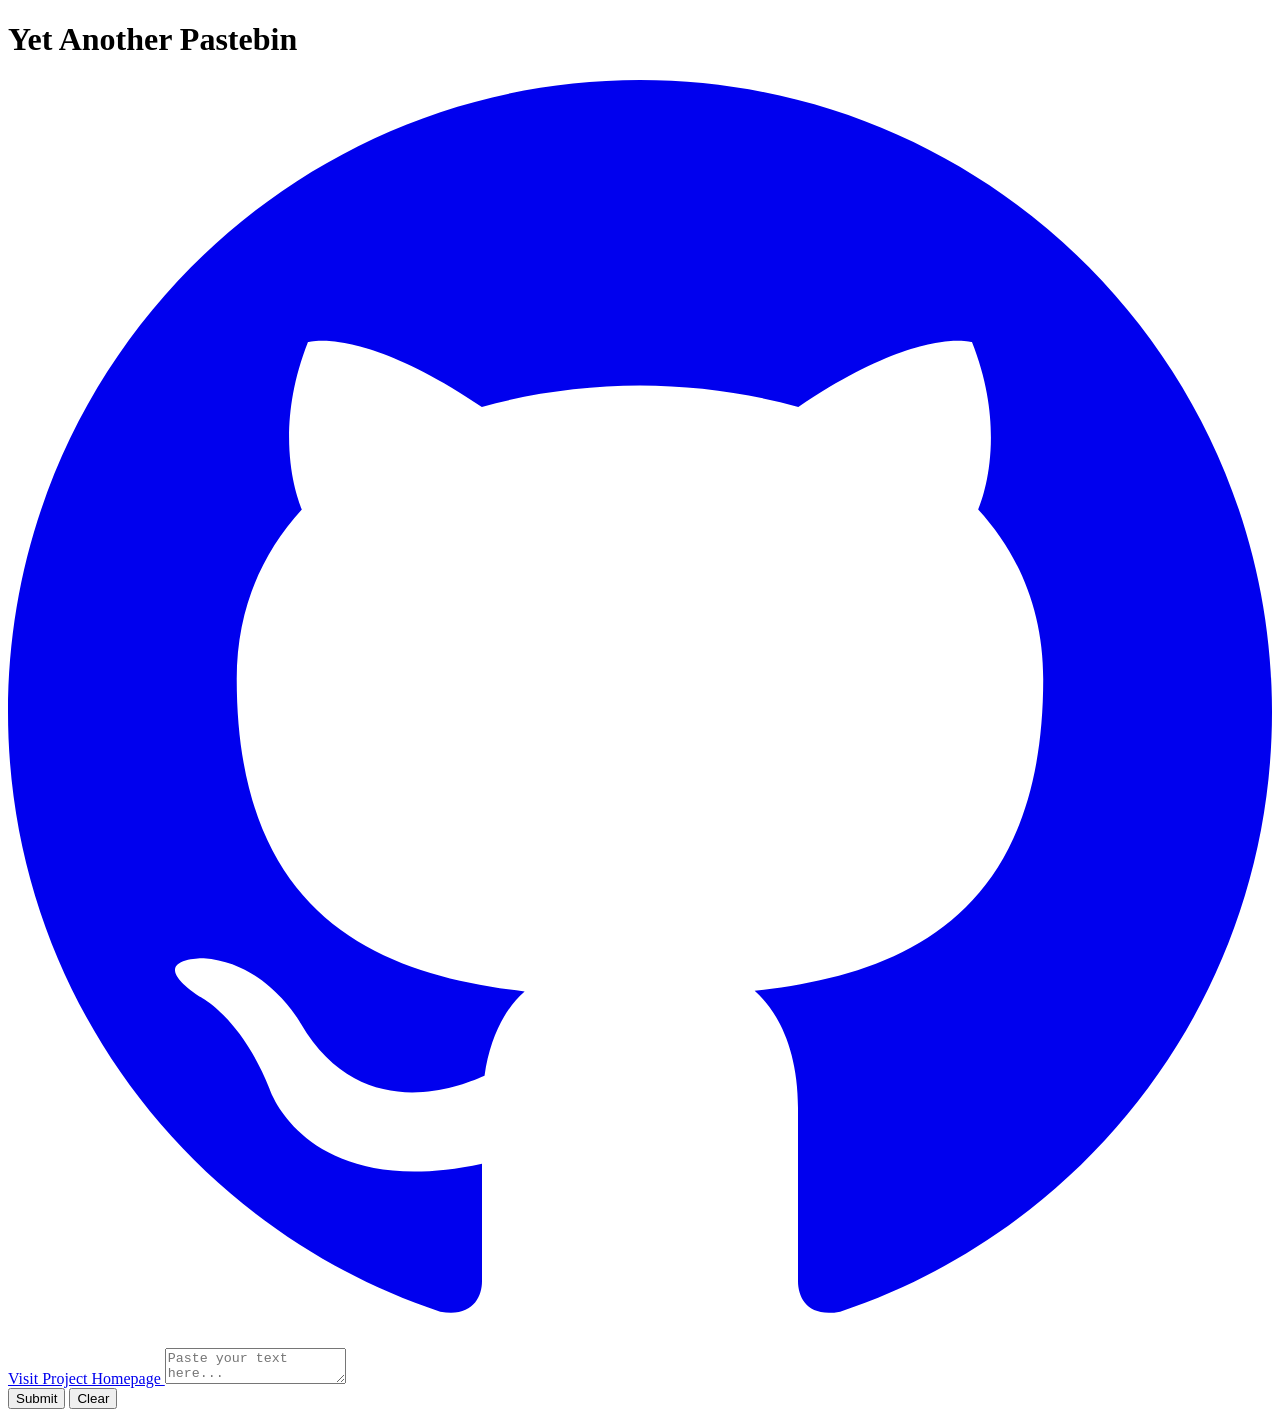
==== commit f0aad19e: "chore: add transition effect to textarea shadow" ====
--- a/web/index.html
+++ b/web/index.html
@@ -20,7 +20,7 @@
             Visit Project Homepage
         </a>
         <textarea id="textInput" placeholder="Paste your text here..."
-            class="focus:shadow-2xl text-shadow-2xs py-4 px-5 border-dashed font-mono w-10/12 max-w-2xl h-full max-h-dvh min-h-10 border-2 focus:border-solid rounded-sm placeholder:text-left"></textarea>
+            class="focus:shadow-2xl transition-shadow text-shadow-2xs py-4 px-5 border-dashed font-mono w-10/12 max-w-2xl h-full max-h-dvh min-h-10 border-2 focus:border-solid rounded-sm placeholder:text-left"></textarea>
         <div class="flex mt-3 space-x-2 font-mono">
             <button id="submitButton"
                 class="shadow-md border rounded-sm hover:bg-black active:bg-gray-600 active:scale-95 transition-transform duration-150 w-25 h-10 bg-gray-600 text-white px-4">Submit</button>
